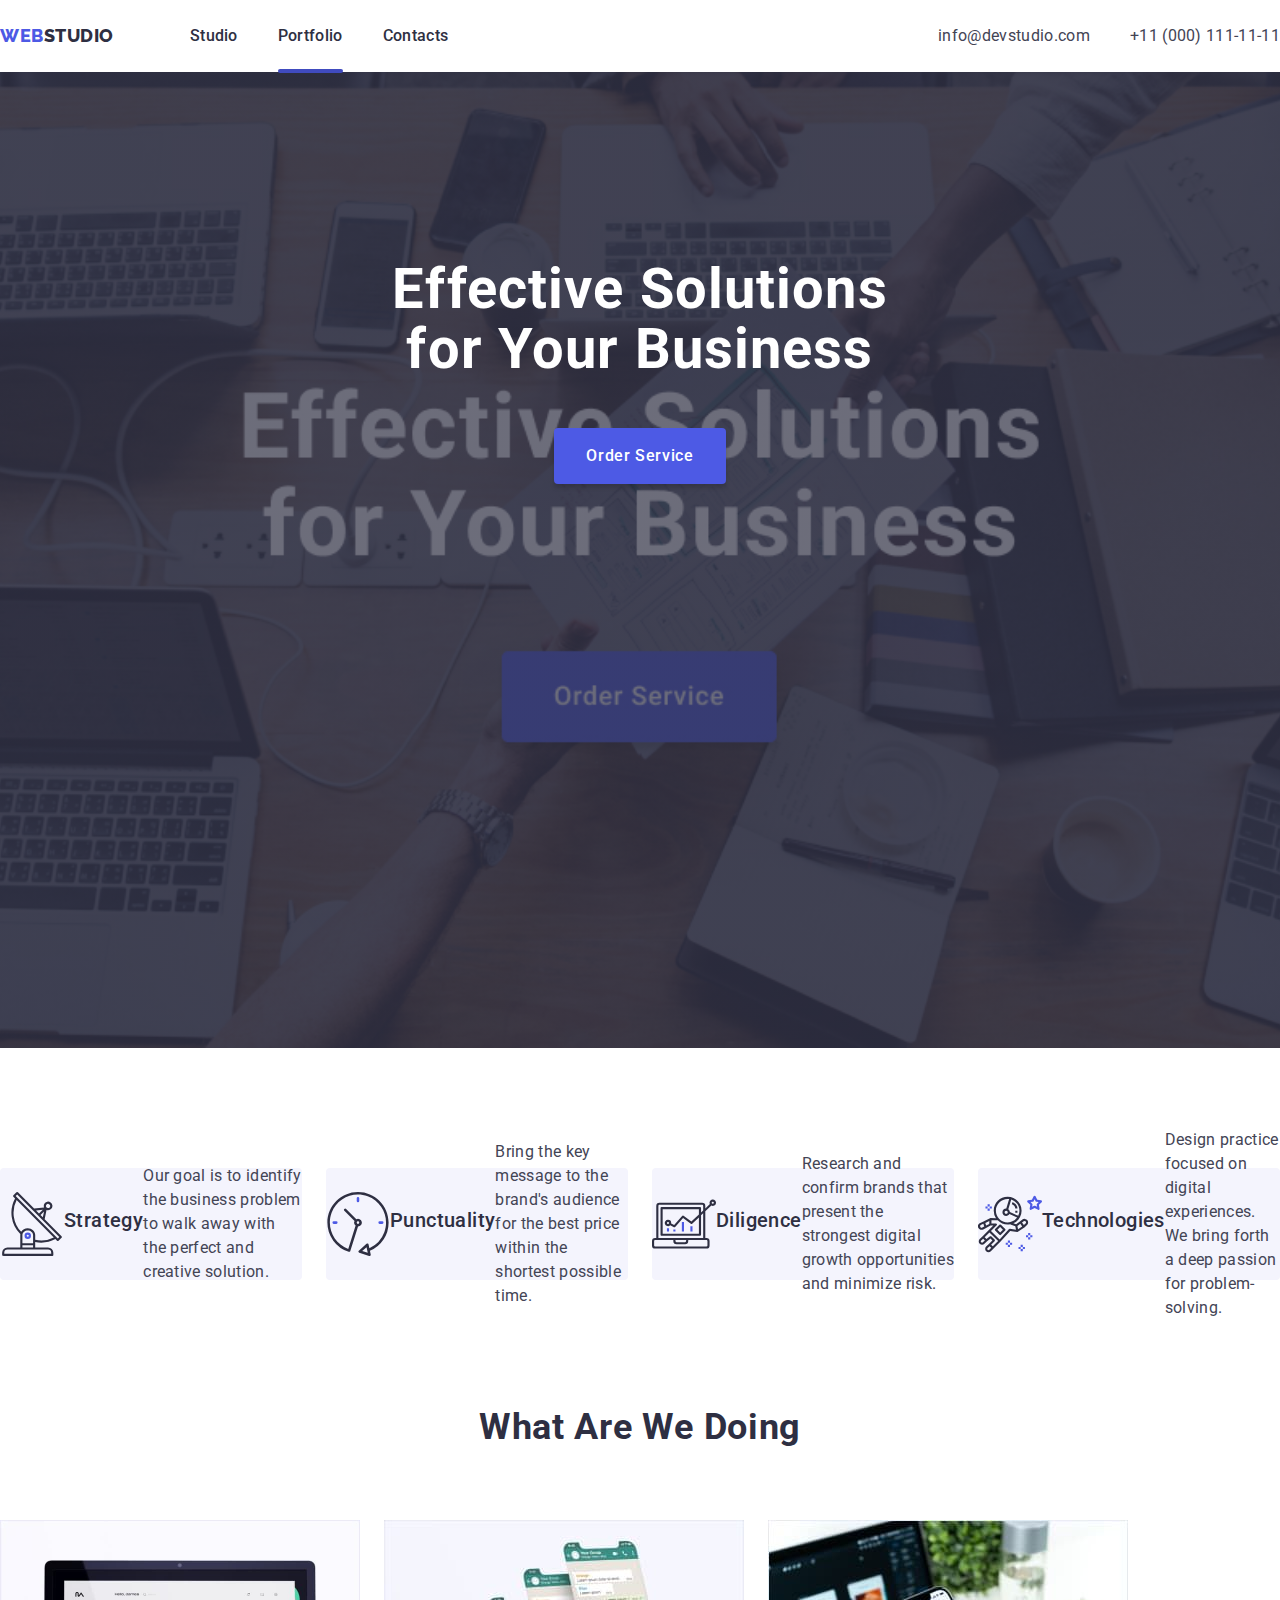
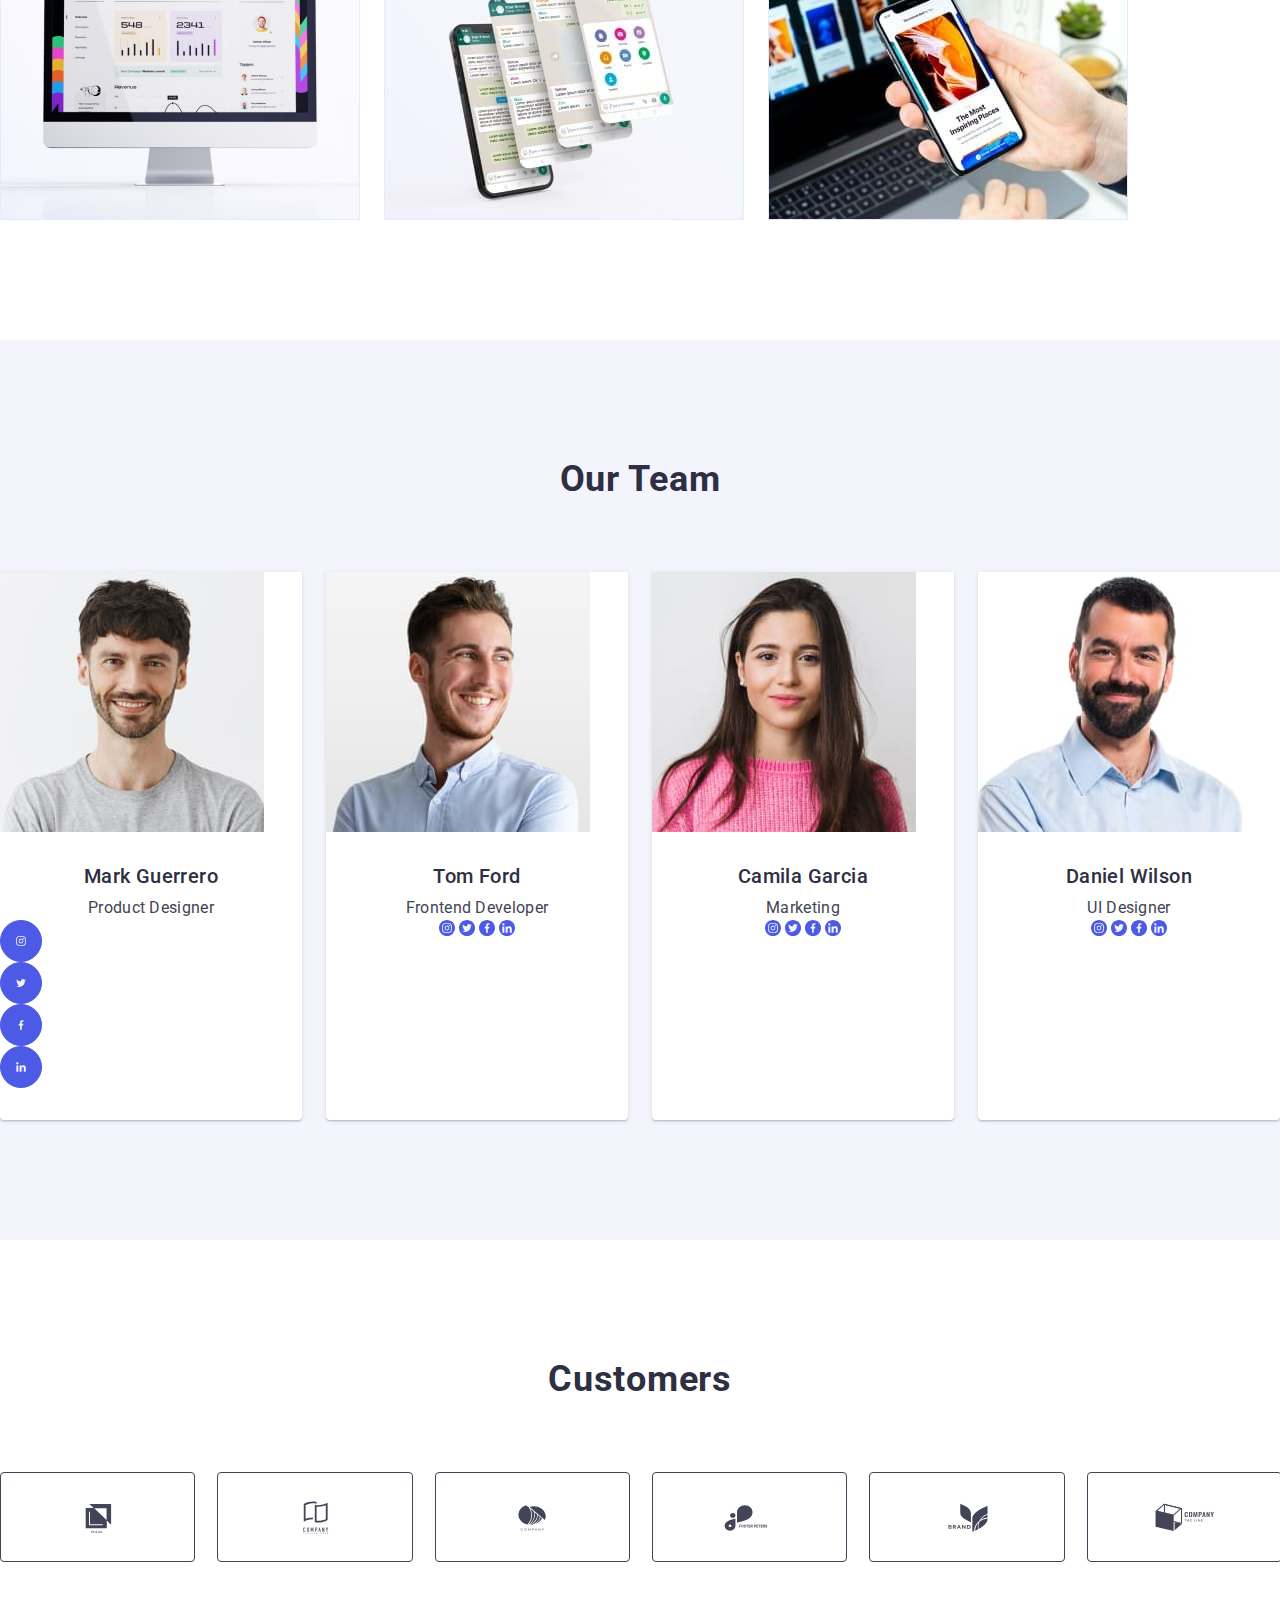
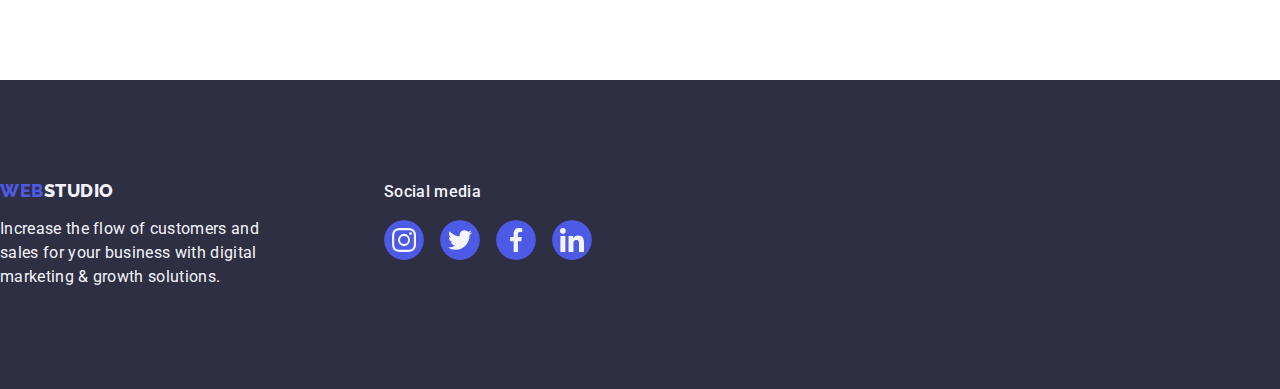
==== index.html @ 4dd6b4c9 "fix header index" ====
<!DOCTYPE html>
<html lang="en">
  <head>
    <meta charset="UTF-8" />
    <meta name="description" content="Homework 1" />
    <title>Studio</title>

    <!-- Fonts -->
    <link rel="preconnect" href="https://fonts.googleapis.com" />
    <link rel="preconnect" href="https://fonts.gstatic.com" crossorigin />
    <link
      href="https://fonts.googleapis.com/css2?family=Raleway:wght@800&family=Roboto:wght@400;500;700;900&display=swap"
      rel="stylesheet"
    />
    <!--modern-normalize-->
    <link
      rel="stylesheet"
      href="https://cdnjs.cloudflare.com/ajax/libs/modern-normalize/2.0.0/modern-normalize.min.css"
      integrity="sha512-4xo8blKMVCiXpTaLzQSLSw3KFOVPWhm/TRtuPVc4WG6kUgjH6J03IBuG7JZPkcWMxJ5huwaBpOpnwYElP/m6wg=="
      crossorigin="anonymous"
      referrerpolicy="no-referrer"
    />
    <link rel="stylesheet" href="./css/styles.css" />
  </head>
  <body class="body">
    <!-- Header -->
    <header class="header">
      <div class="header-container container">
        <nav class="header-nav">
          <a class="header-logo-link link" href="./index.html"
            >WEB<span class="header-logo-text">Studio</span></a
          >
          <ul class="header-nav-list list">
            <li class="header-nav-item">
              <a class="header-nav-link link" href="./index.html">Studio</a>
            </li>
            <li class="header-nav-item">
              <a class="header-nav-link link current" href="./portfolio.html">Portfolio</a>
            </li>
            <li class="header-nav-item">
              <a class="header-nav-link link" href="">Contacts</a>
            </li>
          </ul>
        </nav>
        <address class="header-adress">
          <ul class="header-adress-list list">
            <li class="header-adress-item">
              <a class="header-adress-link link" href="mailto:info@devstudio.com"
                >info@devstudio.com</a
              >
            </li>
            <li>
              <a class="header-adress-link link" href="tel:+110001111111">+11 (000) 111-11-11</a>
            </li>
          </ul>
        </address>
      </div>
    </header>
    <main>
      <!--hero section-->
      <section class="hero-section">
        <div class="container">
          <h1 class="hero-section-title">Effective Solutions for Your Business</h1>
          <button class="hero-section-button" type="button" data-modal-open> Order Service</button>
        </div>
      </section>

      <!--Section 1-->
      <section class="features-section">
        <div class="container hero-container">
          <h2 class="visually-hidden">Features</h2>
          <ul class="features-section-list list">
            <li class="features-section-element">
              <div class="trumb">
                <svg class="features-icon" width="64" height="64">
                  <use href="./images/icons.svg#icon-antenna"></use>
                </svg>
              <h3 class="features-section-element-title">Strategy</h3>
              <p class="features-section-element-description">
                Our goal is to identify the business problem to walk away with the perfect and
                creative solution.
              </p>
            </li>
            <li class="features-section-element">
              <div class="trumb">
                <svg class="features-icon" width="64" height="64">
                  <use href="./images/icons.svg#icon-clock"></use>
                </svg>
              <h3 class="features-section-element-title">Punctuality</h3>
              <p class="features-section-element-description">
                Bring the key message to the brand's audience for the best price within the shortest
                possible time.
              </p>
            </li>
            <li class="features-section-element">
              <div class="trumb">
                <svg class="features-icon" width="64" height="64">
                  <use href="./images/icons.svg#icon-diagram"></use>
                </svg>
              <h3 class="features-section-element-title">Diligence</h3>
              <p class="features-section-element-description">
                Research and confirm brands that present the strongest digital growth opportunities
                and minimize risk.
              </p>
            </li>
            <li class="features-section-element">
              <div class="trumb">
                <svg class="features-icon" width="64" height="64">
                  <use href="./images/icons.svg#icon-astronaut"></use>
                </svg>
              <h3 class="features-section-element-title">Technologies</h3>
              <p class="features-section-element-description">
                Design practice focused on digital experiences. We bring forth a deep passion for
                problem-solving.
              </p>
            </li>
          </ul>
        </div>
      </section>

      <!--Section 2-->
      <section class="projects-section">
        <div class="container">
          <h2 class="projects-section-title">What are we doing</h2>
          <ul class="projects-section-list list">
            <li class="projects-section-element">
              <img
                class="projects-section-image"
                src="./images/whatWeAreDoing/image.jpg"
                alt="DESKTOPE"
                width="360"
                height="300"
              />
            </li>
            <li class="projects-section-element">
              <img
                class="projects-section-image"
                src="./images/whatWeAreDoing/rectangle2.jpg"
                alt="MOBILE APPS"
                width="360"
                height="300"
              />
            </li>
            <li class="projects-section-element">
              <img
                class="projects-section-image"
                src="./images/whatWeAreDoing/rectangle1.jpg"
                alt="BACK UP"
                width="360"
                height="300"
              />
            </li>
          </ul>
        </div>
      </section>

      <!--SECTION 3-->
      <section class="team-section">
        <div class="container">
          <h2 class="team-section-title">Our Team</h2>
          <ul class="team-section-list list">
            <li class="team-section-element">
              <img
                class="team-section-image"
                src="./images/team/teamCard1.jpg"
                alt="Mark Guerrero"
                width="264"
                height="260"
              />
              <div class="team-member">
                <h3 class="team-section-name">Mark Guerrero</h3>
                <p class="team-section-position">Product Designer</p>

                <ul class="social-icons-list list">
                  <li class="team-social-item item">
                    <a
                      class="team-social-link link"
                      href="https://instagram.com"
                      target="_blank"
                      rel="noopener noreferrer"
                      aria-label="Instagram link"
                    >
                <svg class="team-section-icon" width="16" height="16">
                  <use href="./images/icons.svg#icon-instagram"></use>
                </svg>
                </a>
                </li>
                <li class="team-social-item item">
                  <a
                      class="team-social-link link"
                      href="https://twitter.com"
                      target="_blank"
                      rel="noopener noreferrer"
                      aria-label="Twitter link"
                    >
                    
                <svg class="team-section-icon" width="16" height="16">
                  <use href="./images/icons.svg#icon-twitter"></use>
                </svg>
                </a>
                </li>
                <li class="team-social-item item">
                  <a
                    class="team-social-link link"
                    href="https://facebook.com/"
                    target="_blank"
                    rel="noopener noreferrer"
                    aria-label="Facebook link"
                  >
                <svg class="team-section-icon" width="16" height="16">
                  <use href="./images/icons.svg#icon-facebook"></use>
                  
                </svg>
              </a>
            </li>
            <li class="team-social-item item">
              <a
              class="team-social-link link"
              href="https://linkedin.com/"
              target="_blank"
              rel="noopener noreferrer"
              aria-label="Linkedin link"
            >
                <svg class="team-section-icon" width="16" height="16">
                  <use href="./images/icons.svg#icon-linkedin"></use>
                </svg>
              </a>
            </li>
              </div>
            </li>
            <li class="team-section-element">
              <img
                class="team-section-image"
                src="./images/team/teamCard2.jpg"
                alt="Tom Ford"
                width="264"
                height="260"
              />
           
            
              <div class="team-member">
                <h3 class="team-section-name">Tom Ford</h3>
                <p class="team-section-position">Frontend Developer</p>
                <svg class="team-section-icon" width="16" height="16">
                  <use href="./images/icons.svg#icon-instagram"></use>
                </svg>
                <svg class="team-section-icon" width="16" height="16">
                  <use href="./images/icons.svg#icon-twitter"></use>
                </svg>
                <svg class="team-section-icon" width="16" height="16">
                  <use href="./images/icons.svg#icon-facebook"></use>
                </svg>
                <svg class="team-section-icon" width="16" height="16">
                  <use href="./images/icons.svg#icon-linkedin"></use>
                </svg>
              </div>
            </li>
            <li class="team-section-element">
              <img
                class="team-section-image"
                src="./images/team/teamCard3.jpg"
                alt="Camila Garcia"
                width="264"
                height="260"
              />
              <div class="team-member">
                <h3 class="team-section-name">Camila Garcia</h3>
                <p class="team-section-position">Marketing</p>
                <svg class="team-section-icon" width="16" height="16">
                  <use href="./images/icons.svg#icon-instagram"></use>
                </svg>
                <svg class="team-section-icon" width="16" height="16">
                  <use href="./images/icons.svg#icon-twitter"></use>
                </svg>
                <svg class="team-section-icon" width="16" height="16">
                  <use href="./images/icons.svg#icon-facebook"></use>
                </svg>
                <svg class="team-section-icon" width="16" height="16">
                  <use href="./images/icons.svg#icon-linkedin"></use>
                </svg>
              </div>
            </li>
            <li class="team-section-element">
              <img
                class="team-section-image"
                src="./images/team/teamCard4.jpg"
                alt="Daniel Wilson"
                width="264"
                height="260"
              />
              <div class="team-member">
                <h3 class="team-section-name">Daniel Wilson</h3>
                <p class="team-section-position">UI Designer</p>
                <svg class="team-section-icon" width="16" height="16">
                  <use href="./images/icons.svg#icon-instagram"></use>
                </svg>
                <svg class="team-section-icon" width="16" height="16">
                  <use href="./images/icons.svg#icon-twitter"></use>
                </svg>
                <svg class="team-section-icon" width="16" height="16">
                  <use href="./images/icons.svg#icon-facebook"></use>
                </svg>
                <svg class="team-section-icon" width="16" height="16">
                  <use href="./images/icons.svg#icon-linkedin"></use>
                </svg>
              </div>
            </li>
          </ul>
        </div>
      </section>
<!-- Customer section -->
<section class="customers-section section">
  <div class="container">
    <h2 class="customers-title title">Customers</h2>
    <ul class="list customers-list">
      <li class="section-customers-list">
        <a href="" class="customers-link">
          <svg class="customers-icon" width="104" height="56">
            <use href="./images/icons.svg#icon-Client-1"></use>
          </svg>
        </a>
      </li>
      <li class="section-customers-list">
        <a href="" class="customers-link">
          <svg class="customers-icon" width="104" height="56">
            <use href="./images/icons.svg#icon-Client-2"></use>
          </svg>
        </a>
      </li>
      <li class="section-customers-list">
        <a href="" class="customers-link">
          <svg class="customers-icon" width="104" height="56">
            <use href="./images/icons.svg#icon-Client-3"></use>
          </svg>
        </a>
      </li>
      <li class="section-customers-list">
        <a href="" class="customers-link">
          <svg class="customers-icon" width="104" height="56">
            <use href="./images/icons.svg#icon-Client-4"></use>
          </svg>
        </a>
      </li>
      <li class="section-customers-list">
        <a href="" class="customers-link">
          <svg class="customers-icon" width="104" height="56">
            <use href="./images/icons.svg#icon-Client-5"></use>
          </svg>
        </a>
      </li>
      <li class="section-customers-list">
        <a href="" class="customers-link">
          <svg class="customers-icon" width="104" height="56">
            <use href="./images/icons.svg#icon-Client-6"></use>
          </svg>
        </a>
      </li>
    </ul>
  </div>
</section>
</main>


    <!-- Footer section -->
    <footer class="footer">
      <div class="footer-container">
        <div class="footer-info">
        <a class="footer-logo-link link" href="./index.html"
          >WEB<span class="footer-logo-text">Studio</span></a
        >
        <p class="footer-subject">
          Increase the flow of customers and sales for your business with digital marketing & growth
          solutions.
        </p>
      </div>

      <div class="footer-links">
        <p class="footer-title">Social media</p>
        <ul class="list social-list">
          <li class="socials-link">
            <a
              class="footer-socials-link"
              href="https://instagram.com"
              target="_blank"
              rel="noopener noreferrer"
              aria-label="Instagram link"
            >
              <svg class="social-icon" width="24" height="24">
                <use href="./images/icons.svg#icon-instagram"></use>
              </svg>
            </a>
          </li>
          <li class="socials-link">
            <a
              class="footer-socials-link"
              href="https://twitter.com"
              target="_blank"
              rel="noopener noreferrer"
              aria-label="twitter link"
            >
              <svg class="social-icon" width="24" height="24">
                <use href="./images/icons.svg#icon-twitter"></use>
              </svg>
            </a>
          </li>
          <li class="socials-link">
            <a
              class="footer-socials-link"
              href="https://facebook.com"
              target="_blank"
              rel="noopener noreferrer"
              aria-label="Facebook link"
            >
              <svg class="social-icon" width="24" height="24">
                <use href="./images/icons.svg#icon-facebook"></use>
              </svg>
            </a>
          </li>
          <li class="socials-link">
            <a
              class="footer-socials-link"
              href="https://www.linkedin.com"
              target="_blank"
              rel="noopener noreferrer"
              aria-label="Linkedin link"
            >
              <svg class="social-icon" width="24" height="24">
                <use href="./images/icons.svg#icon-linkedin"></use>
              </svg>
            </a>
          </li>
        </ul>
      </div>
    </div>
  </footer>
  <!--is-hidden-->
  <div class="modal-container is-hidden " data-modal>
    <div class="modal">
      <button class="modal-btn" type="button" data-modal-close>
        <svg class="modal-btn-img" width="8" height="8">
          <use href="./images/icons.svg#icon-close"></use>
        </svg>
      </button>
    </div>
  </div>
  <script src="./modal.js"></script>
  </body>
</html>
---- css/styles.css ----
:root {
  /* Fonts */
  --roboto-font: 'Roboto', sans-serif;
  --raleway-font: 'Raleway', sans-serif;
  --iris-cl: #4d5ae5;
  --ocean-cl: #404bbf;
  --navyblue-cl: #2e2f42;
  --green-cl: #31d0aa;
  --slate-cl: #434455;
  --lightslate-cl: #8e8f99;
  --cornflower-cl: #e7e9fc;
  --cloud-cl: #f4f4fd;
  --navyblue-modal-cl: #2e2f42;
  --dairy-cl: #fcfcfc;
  --white-cl: #fff;
  --modal_background-cl: #fcfcfc;
  --cl-icon-fill: #f4f4fd;
}

/*reset*/
h1,
h2,
h3,
h4,
h5,
h6,
p,
ul {
  margin: 0;
  padding: 0;
}

.body {
  font-family: var(--roboto-font);
  background-color: var(--white-cl);
  color: var(--slate-cl);
  margin: 0;
}

button {
  font: var(--roboto-font);
  background: none;
  border: none;
  cursor: pointer;
}

img {
  display: block;
}

.footer-container {
  display: flex;
  align-items: baseline;
}

.header .container {
  display: flex;
  align-items: center;
}

.list {
  list-style: none;
  margin: 0;
  padding-left: 0;
  gap: 24px;
}

.link {
  text-decoration: none;
}

.header {
  border-bottom: 1px solid var(--cl-accent);
  box-shadow: 0px 2px 1px rgba(46, 47, 66, 0.08), 0px 1px 1px rgba(46, 47, 66, 0.16),
    0px 1px 6px rgba(46, 47, 66, 0.08);
}

.header-adress-list {
  display: flex;
  gap: 40px;
}

.footer {
  background-color: var(--navyblue);
  padding-bottom: 100px;
  padding-top: 100px;
}
.header-nav {
  display: flex;
  align-items: center;
  margin-right: auto;
  position: relative;
  color: (--ocean-cl);
}
.header-logo-link {
  margin-right: 76px;
  align-items: center;
}

.header-logo-link,
.footer-logo-link {
  display: inline-flex;
  font-family: var(--raleway-font);
  font-size: 18px;
  font-weight: 800;
  line-height: 1.17;
  letter-spacing: 0.54px;
  text-transform: uppercase;
  /*text-align: left;*/
  color: var(--iris-cl);
}

.header-logo-link:hover,
.header-logo-link:focus {
  color: var(--ocean-cl);
}

.header-logo-text {
  color: var(--navyblue-cl);
  font-family: var(--raleway-font-cl);
}

.footer-logo-text {
  font-family: var(--raleway-font-cl);
  color: var(--cloud-cl);
}

.header-nav-list {
  display: flex;
  gap: 40px;
}

.header-nav-list .header-nav-link a:hover,
.header-nav-list .header-nav-link a:focus,
.header-adress-list .header-adress-item a:hover,
.header-adress-list .header-adress-item a:focus {
  color: var(--ocean-cl);
}

.header-nav-item {
  position: relative;
  color: #404bbf;
  transition: color 250ms cubic-bezier(0.4, 0, 0.2, 1);
}
.header-nav-link {
  font-size: 16px;
  font-weight: 500;
  line-height: 1.5;
  letter-spacing: 0.02em;
  text-align: left;
  color: var(--navyblue-cl);
  padding: 24px 0;
  display: block;
}

.header-nav-link:hover,
.header-nav-link:focus {
  color: var(--ocean-cl);
}

.header-adress {
  font-size: 16px;
  line-height: 24px;
  letter-spacing: 0.02em;
  text-align: left;
  color: var(--slate-cl);
  font-style: normal;
}
.header-adress-item {
}
.header-adress-link {
  font-size: 16px;
  line-height: 24px;
  letter-spacing: 0.02em;
  text-align: left;
  color: var(--slate-cl);
  padding: 24px 0;
  display: block;
}

.hero-section {
  background-color: var(--navyblue-cl);
  padding: 188px 0;
  margin: 0 auto;
  background-color: var(--cl-dark);
  padding: 188px 0 188px;
  background-image: url('../images/hero/people-office.jpg');
  background-repeat: no-repeat;
  background-position: center;
  background-size: cover;
  max-width: 1440px;
  height: 600px;
  flex-shrink: 0;
  background-image: linear-gradient(rgba(46, 47, 66, 0.7), rgba(46, 47, 66, 0.7)),
    url('../images/hero/people-office.jpg');
}
.hero-section-title {
  font-size: 56px;
  font-weight: 700;
  line-height: 1.07em;
  letter-spacing: 0.02em;
  text-align: center;
  color: var(--white-cl);
  max-width: 496px;
  margin-right: auto;
  margin-left: auto;
  margin-bottom: 48px;
}
.hero-section-button {
  font-family: inherit;
  font-size: 16px;
  font-weight: 500;
  line-height: 24px;
  letter-spacing: 0.04em;
  background-color: var(--iris-cl);
  color: var(--white-cl);
  cursor: pointer;
  display: block;
  min-width: 169px;
  height: 56px;
  border: none;
  border-radius: 4px;
  margin: 0 auto;
  padding: 16px 32px;
  box-shadow: 0px 4px 4px 0px rgba(0, 0, 0, 0.15);
  transition: background-color 250ms cubic-bezier(0.4, 0, 0.2, 1);
}

.hero-section-button:hover,
.hero-section-button:focus {
  background-color: var(--ocean-cl);
}

.features-section {
  padding-top: 120px;
  padding-bottom: 120px;
}
.visually-hidden {
  position: absolute;
  width: 1px;
  height: 1px;
  margin: -1px;
  border: 0;
  padding: 0;
  white-space: nowrap;
  clip-path: inset(100%);
  clip: rect(0 0 0 0);
  overflow: hidden;
}

.features-section-list {
  list-style: none;
  display: flex;
  gap: 24px;
}
.features-section-element {
  margin: 0;
  padding-left: 0;
  width: calc((100% - 72px) / 4);
}
.features-section-element-title {
  font-size: 20px;
  font-weight: 500;
  line-height: 24px;
  letter-spacing: 0.02em;
  /*text-align: left;*/
  color: var(--navyblue-cl);
  margin-bottom: 8px;
}
.features-section-element-description {
  font-size: 16px;
  line-height: 24px;
  letter-spacing: 0.02em;
  /*text-align: left;*/
  color: var(--slate-cl);
}
.projects-section {
  padding-bottom: 120px;
}

.team-socials-link {
  width: 100%;
  height: 100%;
  background-color: var(--cl-primary_brand);
  border-radius: 50%;
  display: flex;
  align-items: center;
  justify-content: center;
  transition: background-color 250ms cubic-bezier(0.4, 0, 0.2, 1);
}


.team-socials-link:hover {
  background-color: #404bbf;
}
.team-socials-link:focus {
  background-color: #404bbf;
}



.projects-section-title {
  font-size: 36px;
  line-height: 1.11em;
  letter-spacing: 0.02em;
  text-align: center;
  color: var(--navyblue-cl);
  text-transform: capitalize;
  margin-bottom: 72px;
}
.team-section-title {
  font-size: 36px;
  line-height: 1.11em;
  letter-spacing: 0.02em;
  text-align: center;
  color: var(--navyblue-cl);
  text-transform: capitalize;
  margin-bottom: 72px;
}

.projects-section-list {
  display: flex;
  gap: 24px;
}
.projects-section-element {
  flex-basis: calc((100% - 3 * 24px) / 4);
  margin: 0;
  padding-left: 0;
}
.projects-section-image {
}

.team-member {
  padding: 32px 0;
}

.team-section {
  background-color: var(--cloud-cl);
  padding: 120px 0;
}

.team-section-list {
  display: flex;
  gap: 24px;
}
.team-section-element {
  background-color: var(--white-cl);
  flex-basis: calc((100% - 3 * 24px) / 4);
  text-align: center;
  border-radius: 0px 0px 4px 4px;
  padding-bottom: 0px;
  flex-direction: column;
  justify-content: center;
  align-items: center;
  gap: 32px;
  box-shadow: 0px 1px 6px rgba(46, 47, 66, 0.08), 0px 1px 1px rgba(46, 47, 66, 0.16),
    0px 2px 1px rgba(46, 47, 66, 0.08);
  
}
.team-section-image {
}
.team-section-name {
  font-size: 20px;
  font-weight: 500;
  line-height: 24px;
  letter-spacing: 0.02em;
  text-align: center;
  color: var(--navyblue-cl);
  margin-bottom: 8px;
}
.team-section-position {
  font-size: 16px;
  line-height: 24px;
  letter-spacing: 0.02em;
  text-align: center;
  color: var(--slate-cl);
}

.footer {
  background-color: var(--navyblue-cl);
  padding: 100px 0;
}

.footer,
.footer-subject {
  color: var(--cloud-cl);
}

.footer-subject {
  font-size: 16px;
  line-height: 1.5;
  letter-spacing: 0.02em;
  max-width: 264px;
}

/* portfolio css style*/

.div-filters-item {
  padding: 32px 16px;
  border: 1px solid #e7e9fc;
  border-top: none;
}
.header-nav {
}

.header-nav-list {
}
.header-nav-item {
}
.header-nav-link {
}
.header-adress {
}
.list {
}
.header-adress-item {
}
.header-adress-link {
}
.filters {
  padding: 96px 0 120px 0;
}

.filters-buttons-item {
}
.filters-buttons-element:hover,
.filters-buttons-element:focus {
  color: var(--white-cl);
  background-color: var(--ocean-cl);
  border: 1px solid transparent;
}

.filters-buttons-element {
  font-size: 16px;
  font-weight: 500;
  line-height: 24px;
  letter-spacing: 0.04em;
  text-align: center;
  background-color: var(--cloud-cl);
  color: var(--iris-cl);
  font-family: var(--roboto-font);
  cursor: pointer;
  padding: 12px 24px;
  border: 1px solid #e7e9fc;
  border-radius: 4px;
}

.filters-buttons-list {
  display: flex;
  justify-content: center;
  gap: 24px;
  margin-bottom: 72px;
}

.filter-active {
}
.grid {
  display: flex;
  flex-wrap: wrap;
  column-gap: 24px;
  row-gap: 48px;
}
.grid-item {
  width: calc((100% - 48px) / 3);
}
.grid-item-image {
}
.grid-item-title {
  font-size: 20px;
  font-weight: 500;
  line-height: 1.2em;
  letter-spacing: 0.02em;
  /* text-align: left;*/
  color: var(--navyblue-cl);
  margin-bottom: 8px;
}

.grid-item-subtitle {
  font-size: 16px;
  line-height: 24px;
  letter-spacing: 0.02em;
  text-align: left;
  color: var(--slate-cl);
}

.footer-logo-link {
  display: inline-block;
  margin-bottom: 16px;
}

.trumb {
  display: flex;
  align-items: center;
  justify-content: center;
  height: 112px;
  background-color: #f4f4fd;
  border-radius: 4px;
  margin-bottom: 8px;
}

.features-icon{
  border-radius: 4px;
  background: var(--CLOUD, #f4f4fd);
  flex-shrink: 0;
}

.team-icon{
  fill: var(icon-fill-cl);
}

.team-section-list{
  display: flex;
  justify-content: center;
  gap: 24px;
}

/*section 5*/
.customers-section {
  padding-top: 120px;
  padding-bottom: 120px;
}

.customers-title {
  color: var(--NAVY-BLUE, #2e2f42);
  text-align: center;
  font-family: Roboto;
  font-size: 36px;
  font-style: normal;
  font-weight: 700;
  line-height: 40px;
  letter-spacing: 0.72px;
  text-transform: capitalize;
  line-height: 1.11;
  margin-bottom: 72px;
}
.section-customers-list {
  width: calc((100% - (24px * 5)) / 6);
  height: 88px;
}
.customers-list {
  display: flex;
  gap: 24px;
}

.customers-link {
  width: 100%;
  height: 100%;
  border-radius: 4px;
  display: flex;
  align-items: center;
  justify-content: center;
  color: var(--cl-subtle_text);
  border: 1px solid currentColor;
  transition: border-color 250ms cubic-bezier(0.4, 0, 0.2, 1),
    color 250ms cubic-bezier(0.4, 0, 0.2, 1);
}
.customers-link:hover,
.customers-link:focus {
  color: var(--cl-pressed_state);
}
.customers-icon {
  fill: currentColor;
}

.footer-links .social-list {
  gap: 16px;
  width: 40px;
}

.social-list {
  display: flex; 
}

.footer-links .footer-socials-link {
  display: flex; 
  justify-content: center;
  align-items: center;
  width: 100%;
  height: 100%;
  border-radius: 50%;
}
.socials-link {
  transition: background-color 250ms cubic-bezier(0.4, 0, 0.2, 1);
  width: 40px;
  height: 40px;
}
.social-icon {
  fill: var(--cl-icon-fill);
  background-color: var(--cl-primary_brand);
  transition: background-color 250ms cubic-bezier(0.4, 0, 0.2, 1);
  border-radius: 50%;
  width: 40px;
  height: 40px;
}

.footer-title {
  margin-bottom: 16px;
  font-weight: 500;
  color: var(--cl-white_background);
  line-height: 1.5;
  letter-spacing: 0.02em;
}

.footer-socials-link {
  background-color: var(--cl-primary_brand);
  display: flex;
  transition: background-color 250ms cubic-bezier(0.4, 0, 0.2, 1); 
}
.footer-links .footer-socials-link:hover,
.footer-links .footer-socials-link:focus {
  background-color: var(--cl-success);
}


.footer-info {
  margin-right: 120px;
}

.footer-logo {
  font-family: 'Raleway', sans-serif;
  background-color: var(--cl-dark);
  font-size: 18px;
  font-weight: 800;
  line-height: 1.17;
  letter-spacing: 0.03em;
  text-transform: uppercase;
  text-align: left;
  color: var(--cl-primary_brand);
  text-decoration: none;
  margin-bottom: 16px;
  display: inline-block;
}

.team-social-link {
  width: 100%;
  height: 100%;

  background-color: #4d5ae5;
  border-radius: 50%;
  display: flex;
  align-items: center;
  justify-content: center;
  width: 40px;
  height: 40px;
  fill: #f4f4fd;
  border: 1px solid #4d5ae5;
  transition: background-color 250ms cubic-bezier(0.4, 0, 0.2, 1);
}

.team-social-link:hover,
.team-social-link:focus {
  background-color: #404bbf;
}

.grid-link {
  display: block;
  transition: box-shadow 250ms cubic-bezier(0.4, 0, 0.2, 1);
}


.modal-container {
  position: fixed;
  top:0;
  left:0;
  width: 100%;
  height: 100%;
  background-color: rgba(46, 47, 66, 0.4);
  transition: opacity 250ms cubic-bezier(0.4, 0, 0.2, 1), visibility 250ms cubic-bezier(0.4, 0, 0.2, 1);
}

.is-hidden {
  opacity: 0;
  visibility: hidden;
  pointer-events: none;
}
.modal {
  position: fixed;
  top: 50%;
  left: 50%;
  transform: translate(-50%, -50%) scale(1); 
  width: 408px;
  min-height: 584px;
  position: absolute;
  background: var(--modal_background-cl); 
  box-shadow: 0px 1px 1px rgba(0, 0, 0, 0.14), 0px 1px 3px rgba(0, 0, 0, 0.12), 0px 2px 1px rgba(0, 0, 0, 0.2);
  border-radius: 4px;
  transition: transform 250ms cubic-bezier(0.4, 0, 0.2, 1); 
}

.modal-btn {
  position: absolute;
  top: 24px;
  right: 24px;
  width: 24px;
  height: 24px; 
  border-radius: 50%; 
  display: flex; 
  align-items: center; 
  justify-content: center; 
  background-color: #e7e9fc; 
  border: 1px solid rgba(0, 0, 0, 0.1);
  padding: 0;
  cursor: pointer;
  transition: background-color 250ms cubic-bezier(0.4, 0, 0.2, 1), border 250ms cubic-bezier(0.4, 0, 0.2, 1); 
}
.modal-btn:hover,
.modal-btn:focus {
  border: none;
  background-color: var(--cl-pressed_state);
}
.modal-btn:hover > .modal-btn-img ,
.modal-btn:focus > .modal-btn-img{
  fill: #ffffff;
}
.modal-btn-img {
  transition: fill 250ms cubic-bezier(0.4, 0, 0.2, 1);
}

.overlay-text {
  position: absolute;
  top: 0;
  line-height: 1.5;
  letter-spacing: 0.02em;
  color: var(--cl-light);
  padding: 40px 32px; 
  background-color: #4d5ae5; 
  transform: translateY(100%);
  transition: transform 250ms cubic-bezier(0.4, 0, 0.2, 1);
  height: 100%;
}

.header-nav-link .current{
  position: relative;
  color: #404bbf;
}
.current::after {
  position: absolute;
  content: "";
  left: 0;
  bottom: -1px;
  height: 4px;
  width: 100%;
  background-color: #404bbf;
  border-radius: 2px;
}
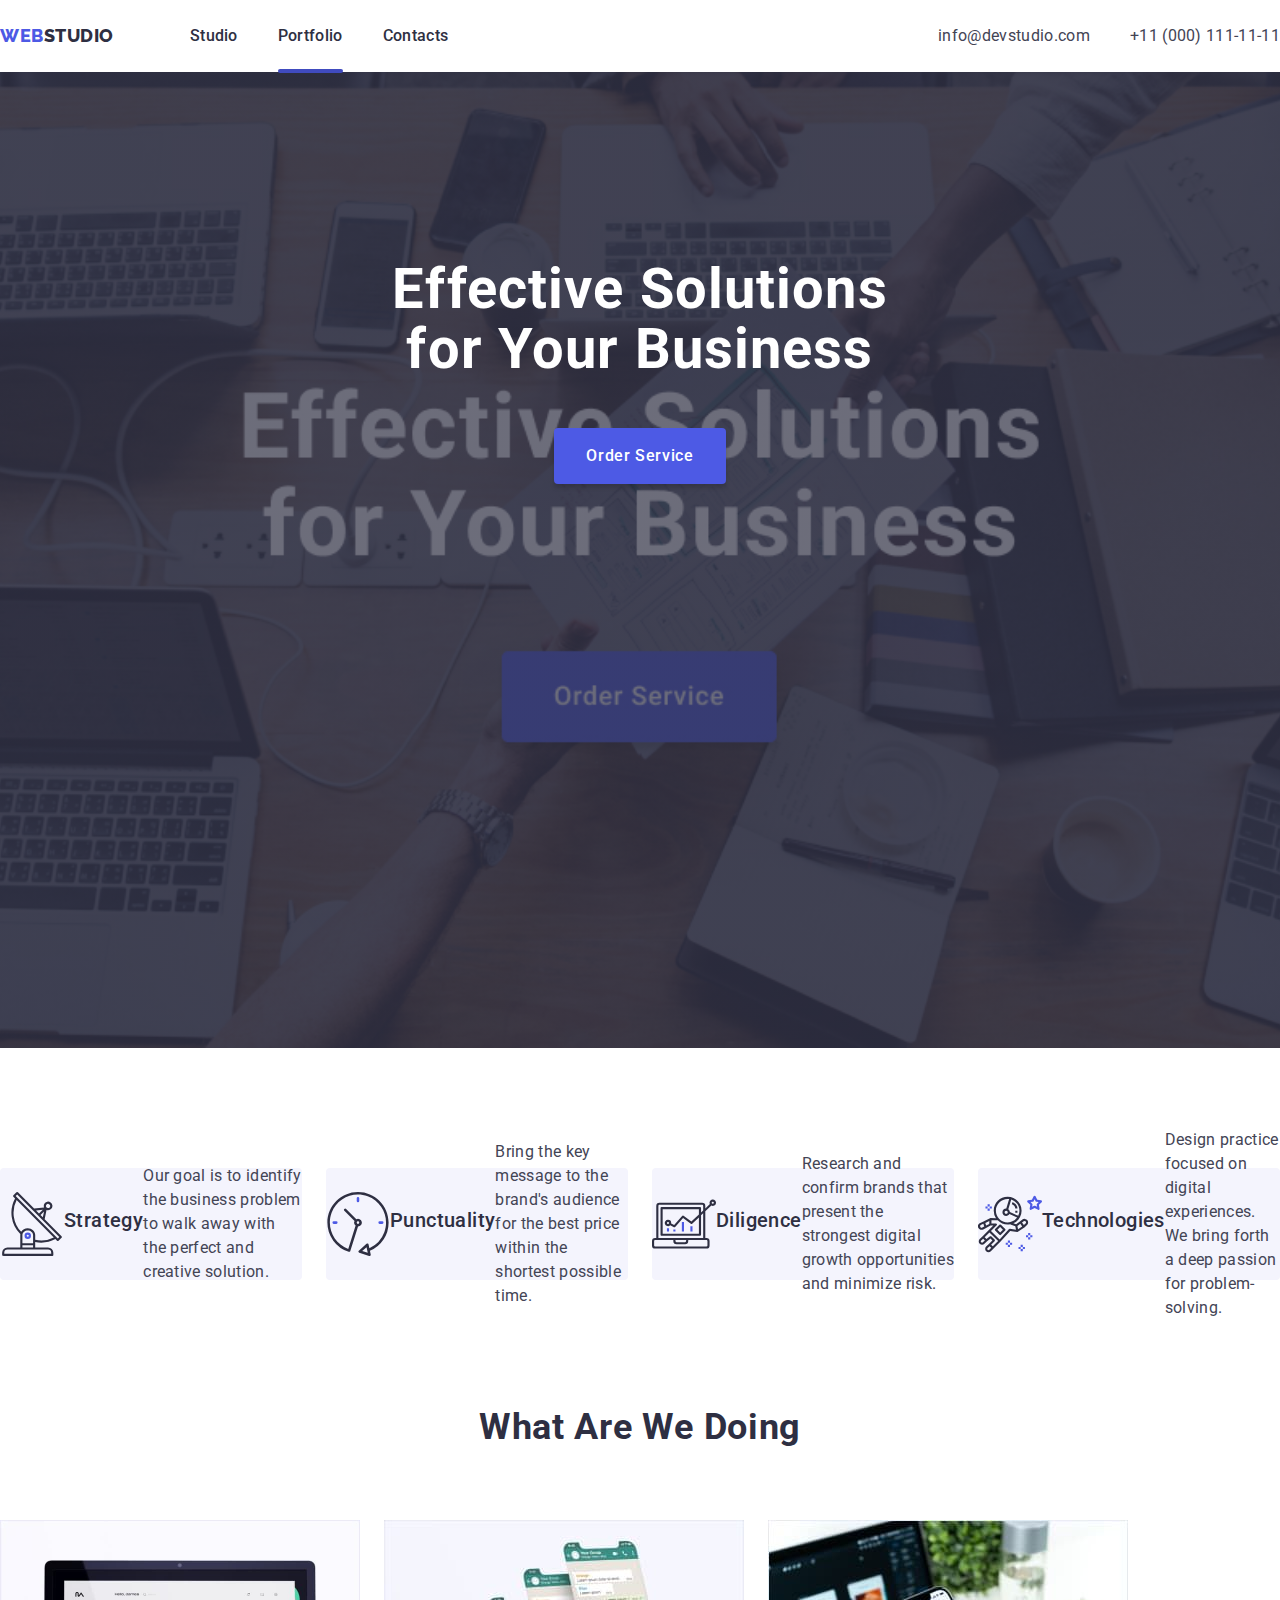
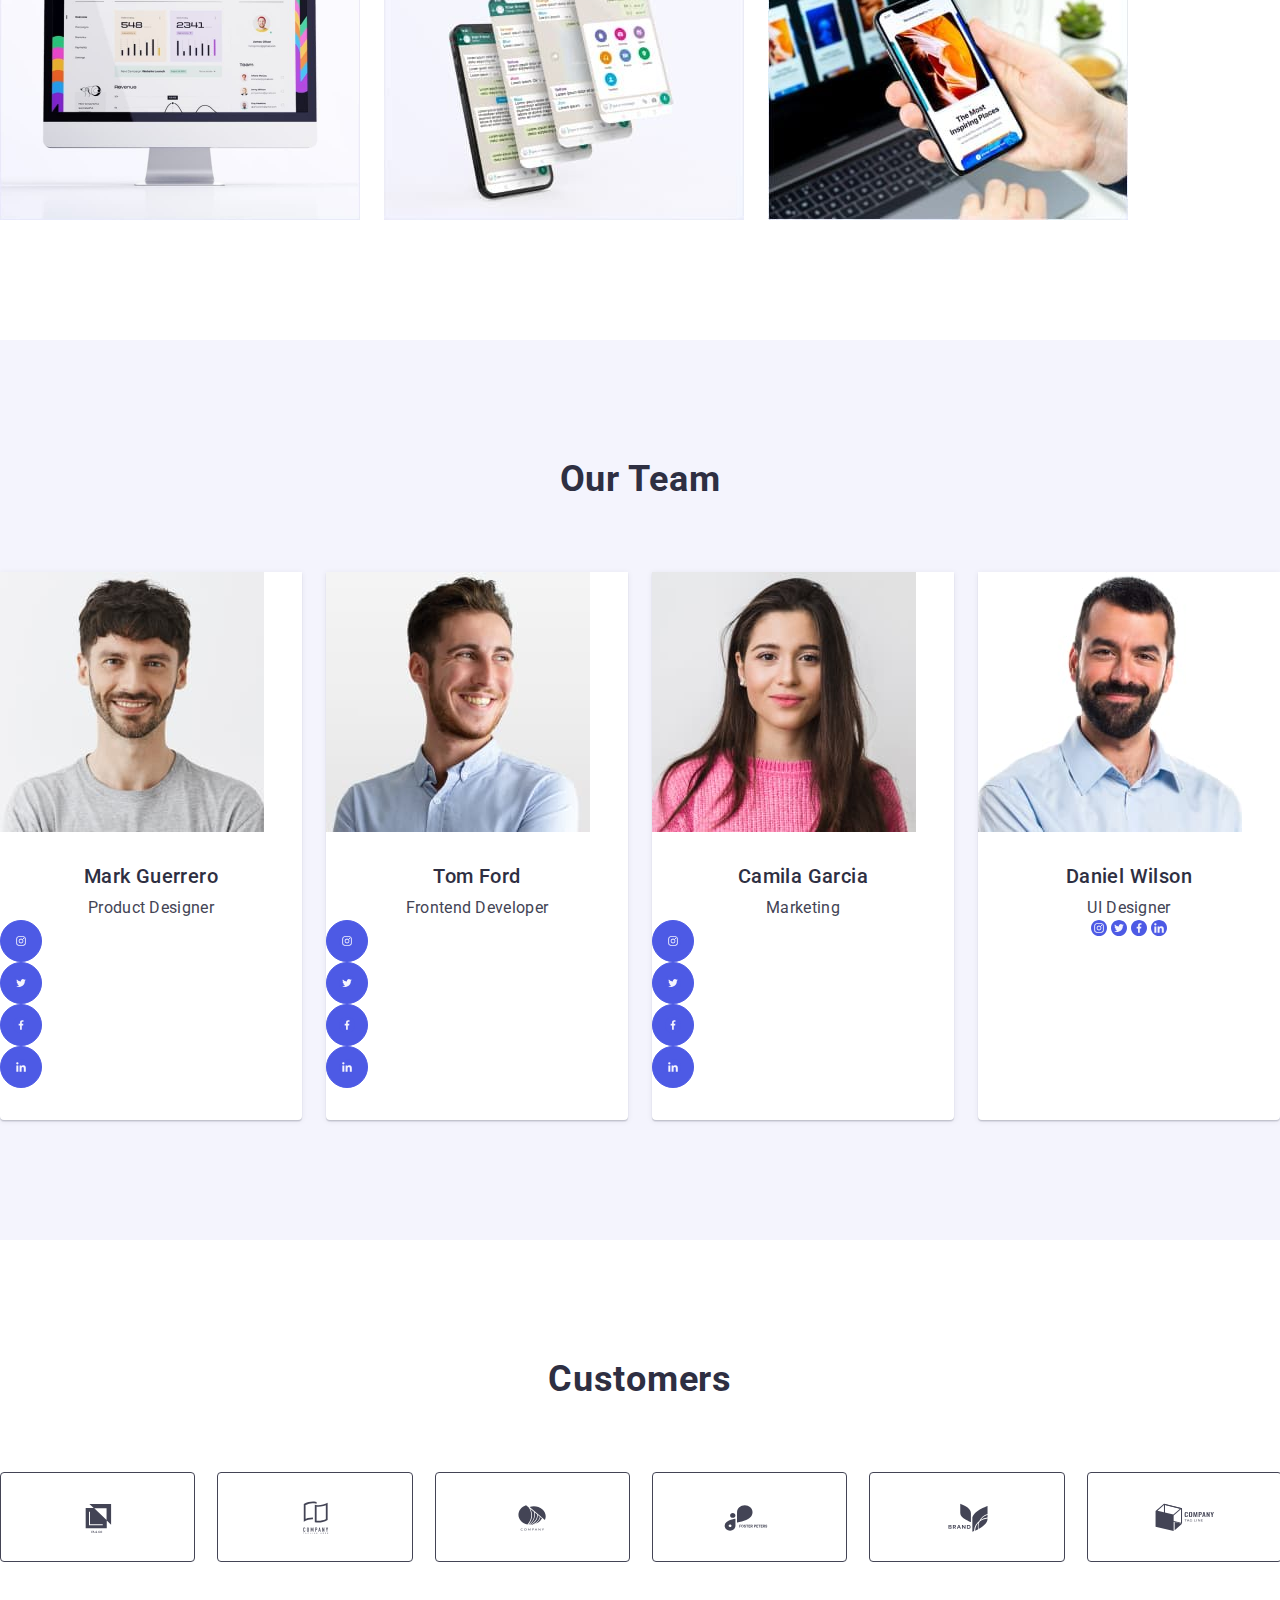
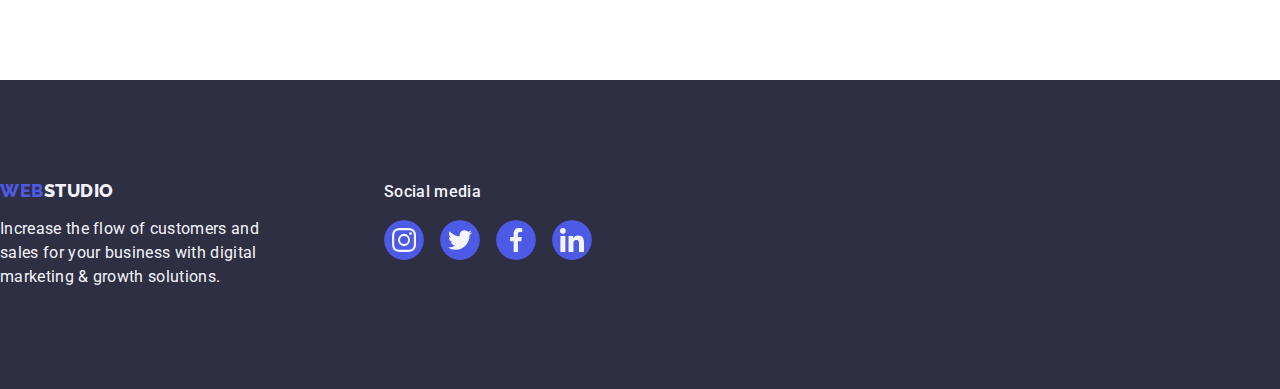
==== commit 714b4d0c: "fix" ====
--- a/index.html
+++ b/index.html
@@ -170,7 +170,6 @@
               <div class="team-member">
                 <h3 class="team-section-name">Mark Guerrero</h3>
                 <p class="team-section-position">Product Designer</p>
-
                 <ul class="social-icons-list list">
                   <li class="team-social-item item">
                     <a
@@ -241,20 +240,64 @@
               <div class="team-member">
                 <h3 class="team-section-name">Tom Ford</h3>
                 <p class="team-section-position">Frontend Developer</p>
+                <ul class="social-icons-list list">
+                  <li class="team-social-item item">
+                    <a
+                      class="team-social-link link"
+                      href="https://instagram.com"
+                      target="_blank"
+                      rel="noopener noreferrer"
+                      aria-label="Instagram link"
+                    >
                 <svg class="team-section-icon" width="16" height="16">
                   <use href="./images/icons.svg#icon-instagram"></use>
                 </svg>
+                </a>
+                </li>
+                <li class="team-social-item item">
+                  <a
+                      class="team-social-link link"
+                      href="https://twitter.com"
+                      target="_blank"
+                      rel="noopener noreferrer"
+                      aria-label="Twitter link"
+                    >
+                    
                 <svg class="team-section-icon" width="16" height="16">
                   <use href="./images/icons.svg#icon-twitter"></use>
                 </svg>
+                </a>
+                </li>
+                <li class="team-social-item item">
+                  <a
+                    class="team-social-link link"
+                    href="https://facebook.com/"
+                    target="_blank"
+                    rel="noopener noreferrer"
+                    aria-label="Facebook link"
+                  >
                 <svg class="team-section-icon" width="16" height="16">
                   <use href="./images/icons.svg#icon-facebook"></use>
-                </svg>
+                  
+                </svg>
+              </a>
+            </li>
+            <li class="team-social-item item">
+              <a
+              class="team-social-link link"
+              href="https://linkedin.com/"
+              target="_blank"
+              rel="noopener noreferrer"
+              aria-label="Linkedin link"
+            >
                 <svg class="team-section-icon" width="16" height="16">
                   <use href="./images/icons.svg#icon-linkedin"></use>
                 </svg>
-              </div>
-            </li>
+              </a>
+            </li>
+            </ul>
+        </div>
+        </li>
             <li class="team-section-element">
               <img
                 class="team-section-image"
@@ -266,18 +309,62 @@
               <div class="team-member">
                 <h3 class="team-section-name">Camila Garcia</h3>
                 <p class="team-section-position">Marketing</p>
+                <ul class="social-icons-list list">
+                  <li class="team-social-item item">
+                    <a
+                      class="team-social-link link"
+                      href="https://instagram.com"
+                      target="_blank"
+                      rel="noopener noreferrer"
+                      aria-label="Instagram link"
+                    >
                 <svg class="team-section-icon" width="16" height="16">
                   <use href="./images/icons.svg#icon-instagram"></use>
                 </svg>
+                </a>
+                </li>
+                <li class="team-social-item item">
+                  <a
+                      class="team-social-link link"
+                      href="https://twitter.com"
+                      target="_blank"
+                      rel="noopener noreferrer"
+                      aria-label="Twitter link"
+                    >
+                    
                 <svg class="team-section-icon" width="16" height="16">
                   <use href="./images/icons.svg#icon-twitter"></use>
                 </svg>
+                </a>
+                </li>
+                <li class="team-social-item item">
+                  <a
+                    class="team-social-link link"
+                    href="https://facebook.com/"
+                    target="_blank"
+                    rel="noopener noreferrer"
+                    aria-label="Facebook link"
+                  >
                 <svg class="team-section-icon" width="16" height="16">
                   <use href="./images/icons.svg#icon-facebook"></use>
-                </svg>
+                  
+                </svg>
+              </a>
+            </li>
+            <li class="team-social-item item">
+              <a
+              class="team-social-link link"
+              href="https://linkedin.com/"
+              target="_blank"
+              rel="noopener noreferrer"
+              aria-label="Linkedin link"
+            >
                 <svg class="team-section-icon" width="16" height="16">
                   <use href="./images/icons.svg#icon-linkedin"></use>
                 </svg>
+              </a>
+            </li>
+            </ul>
               </div>
             </li>
             <li class="team-section-element">
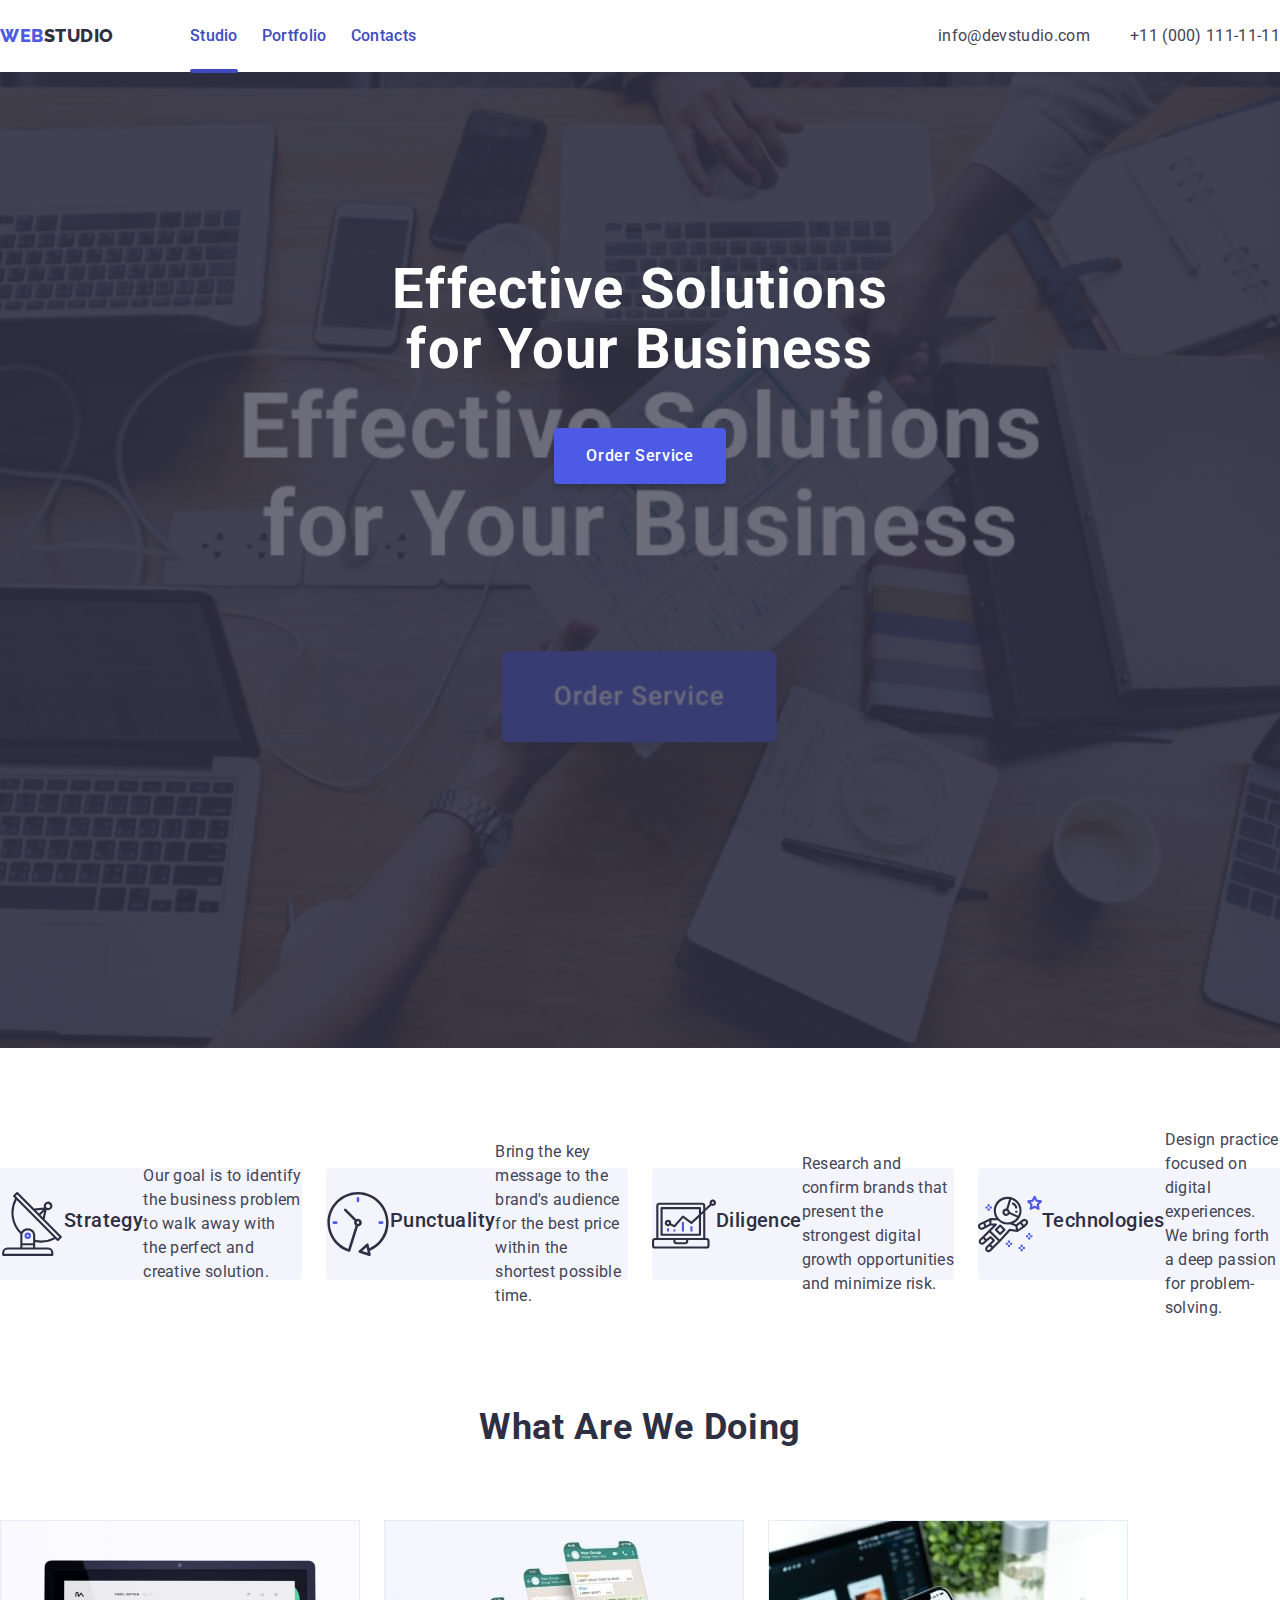
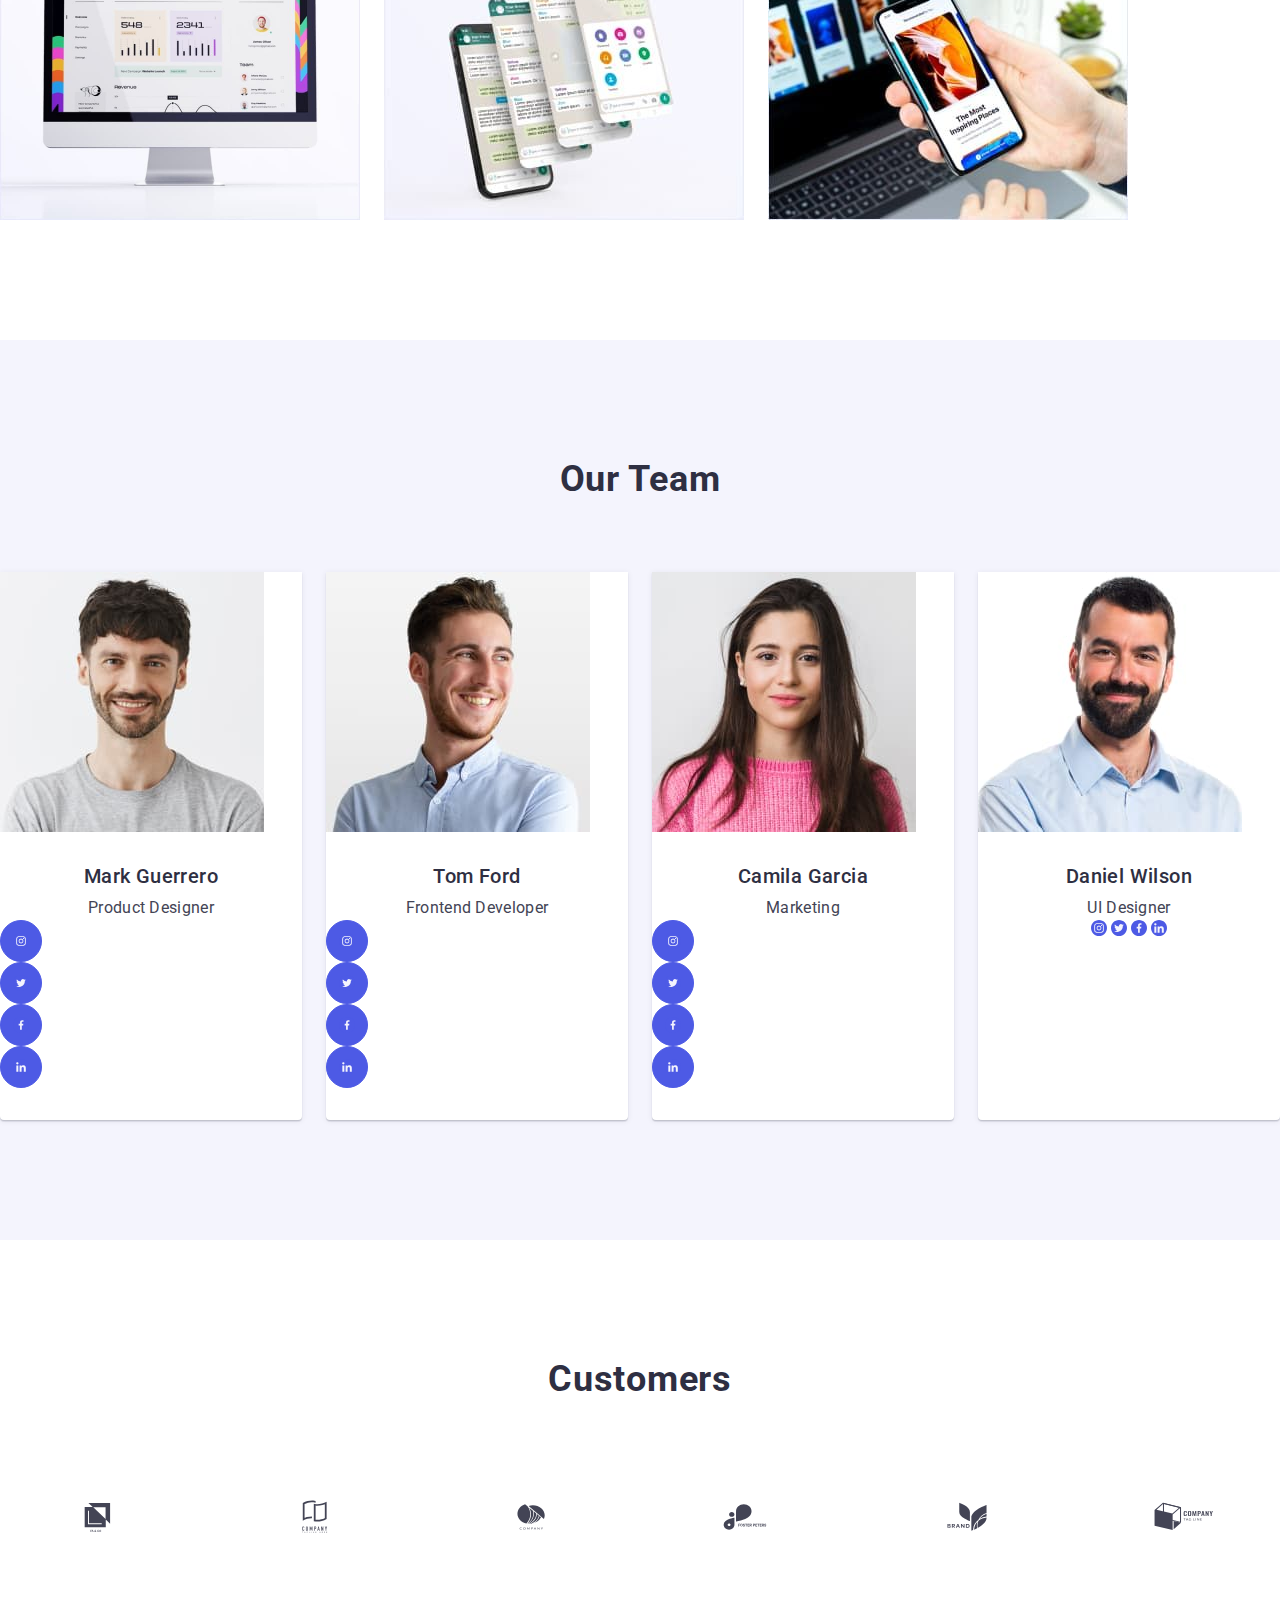
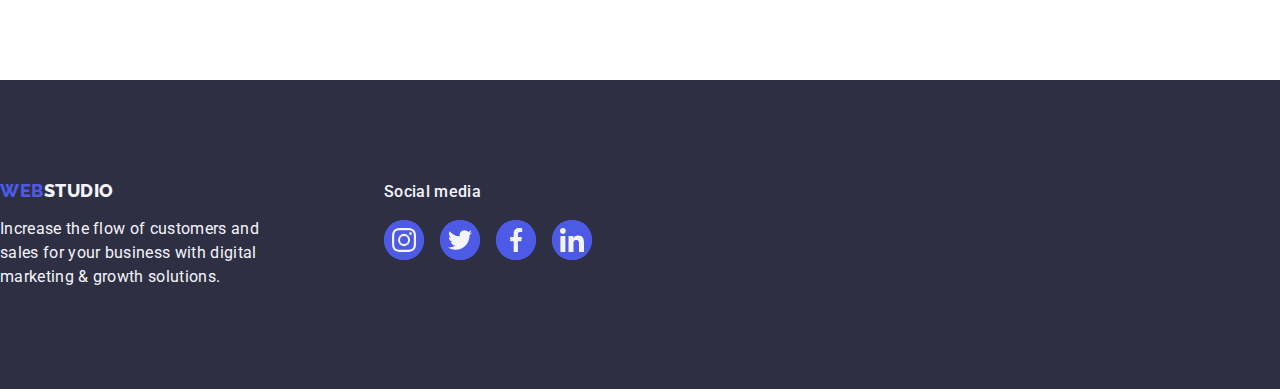
==== commit 274547aa: "fix portfolio" ====
--- a/index.html
+++ b/index.html
@@ -32,10 +32,10 @@
           >
           <ul class="header-nav-list list">
             <li class="header-nav-item">
-              <a class="header-nav-link link" href="./index.html">Studio</a>
+              <a class="header-nav-link link current" href="./index.html">Studio</a>
             </li>
             <li class="header-nav-item">
-              <a class="header-nav-link link current" href="./portfolio.html">Portfolio</a>
+              <a class="header-nav-link link " href="./portfolio.html">Portfolio</a>
             </li>
             <li class="header-nav-item">
               <a class="header-nav-link link" href="">Contacts</a>
--- a/css/styles.css
+++ b/css/styles.css
@@ -127,7 +127,7 @@
 
 .header-nav-list {
   display: flex;
-  gap: 40px;
+  position: relative;
 }
 
 .header-nav-list .header-nav-link a:hover,
@@ -143,14 +143,13 @@
   transition: color 250ms cubic-bezier(0.4, 0, 0.2, 1);
 }
 .header-nav-link {
-  font-size: 16px;
+  display: inline-block;
   font-weight: 500;
   line-height: 1.5;
   letter-spacing: 0.02em;
-  text-align: left;
-  color: var(--navyblue-cl);
+  color: #404bbf;
   padding: 24px 0;
-  display: block;
+  transition: color 250ms cubic-bezier(0.4, 0, 0.2, 1);
 }
 
 .header-nav-link:hover,
@@ -281,7 +280,7 @@
 .team-socials-link {
   width: 100%;
   height: 100%;
-  background-color: var(--cl-primary_brand);
+  background-color: var(--iris-cl);
   border-radius: 50%;
   display: flex;
   align-items: center;
@@ -550,13 +549,13 @@
   align-items: center;
   justify-content: center;
   color: var(--cl-subtle_text);
-  border: 1px solid currentColor;
+  border: 1px solid c#8e8f99;
   transition: border-color 250ms cubic-bezier(0.4, 0, 0.2, 1),
     color 250ms cubic-bezier(0.4, 0, 0.2, 1);
 }
 .customers-link:hover,
 .customers-link:focus {
-  color: var(--cl-pressed_state);
+  background-color: #404bbf
 }
 .customers-icon {
   fill: currentColor;
@@ -586,7 +585,7 @@
 }
 .social-icon {
   fill: var(--cl-icon-fill);
-  background-color: var(--cl-primary_brand);
+  background-color: var(--iris-cl);
   transition: background-color 250ms cubic-bezier(0.4, 0, 0.2, 1);
   border-radius: 50%;
   width: 40px;
@@ -596,13 +595,13 @@
 .footer-title {
   margin-bottom: 16px;
   font-weight: 500;
-  color: var(--cl-white_background);
+  color: var(--white--cl);
   line-height: 1.5;
   letter-spacing: 0.02em;
 }
 
 .footer-socials-link {
-  background-color: var(--cl-primary_brand);
+  background-color: var(--iris-cl);
   display: flex;
   transition: background-color 250ms cubic-bezier(0.4, 0, 0.2, 1); 
 }
@@ -625,7 +624,7 @@
   letter-spacing: 0.03em;
   text-transform: uppercase;
   text-align: left;
-  color: var(--cl-primary_brand);
+  color: var(--iris-cl);
   text-decoration: none;
   margin-bottom: 16px;
   display: inline-block;
@@ -706,12 +705,14 @@
 .modal-btn:hover,
 .modal-btn:focus {
   border: none;
-  background-color: var(--cl-pressed_state);
-}
+  background-color: var(--ocean-cl);
+}
+
 .modal-btn:hover > .modal-btn-img ,
 .modal-btn:focus > .modal-btn-img{
   fill: #ffffff;
 }
+
 .modal-btn-img {
   transition: fill 250ms cubic-bezier(0.4, 0, 0.2, 1);
 }
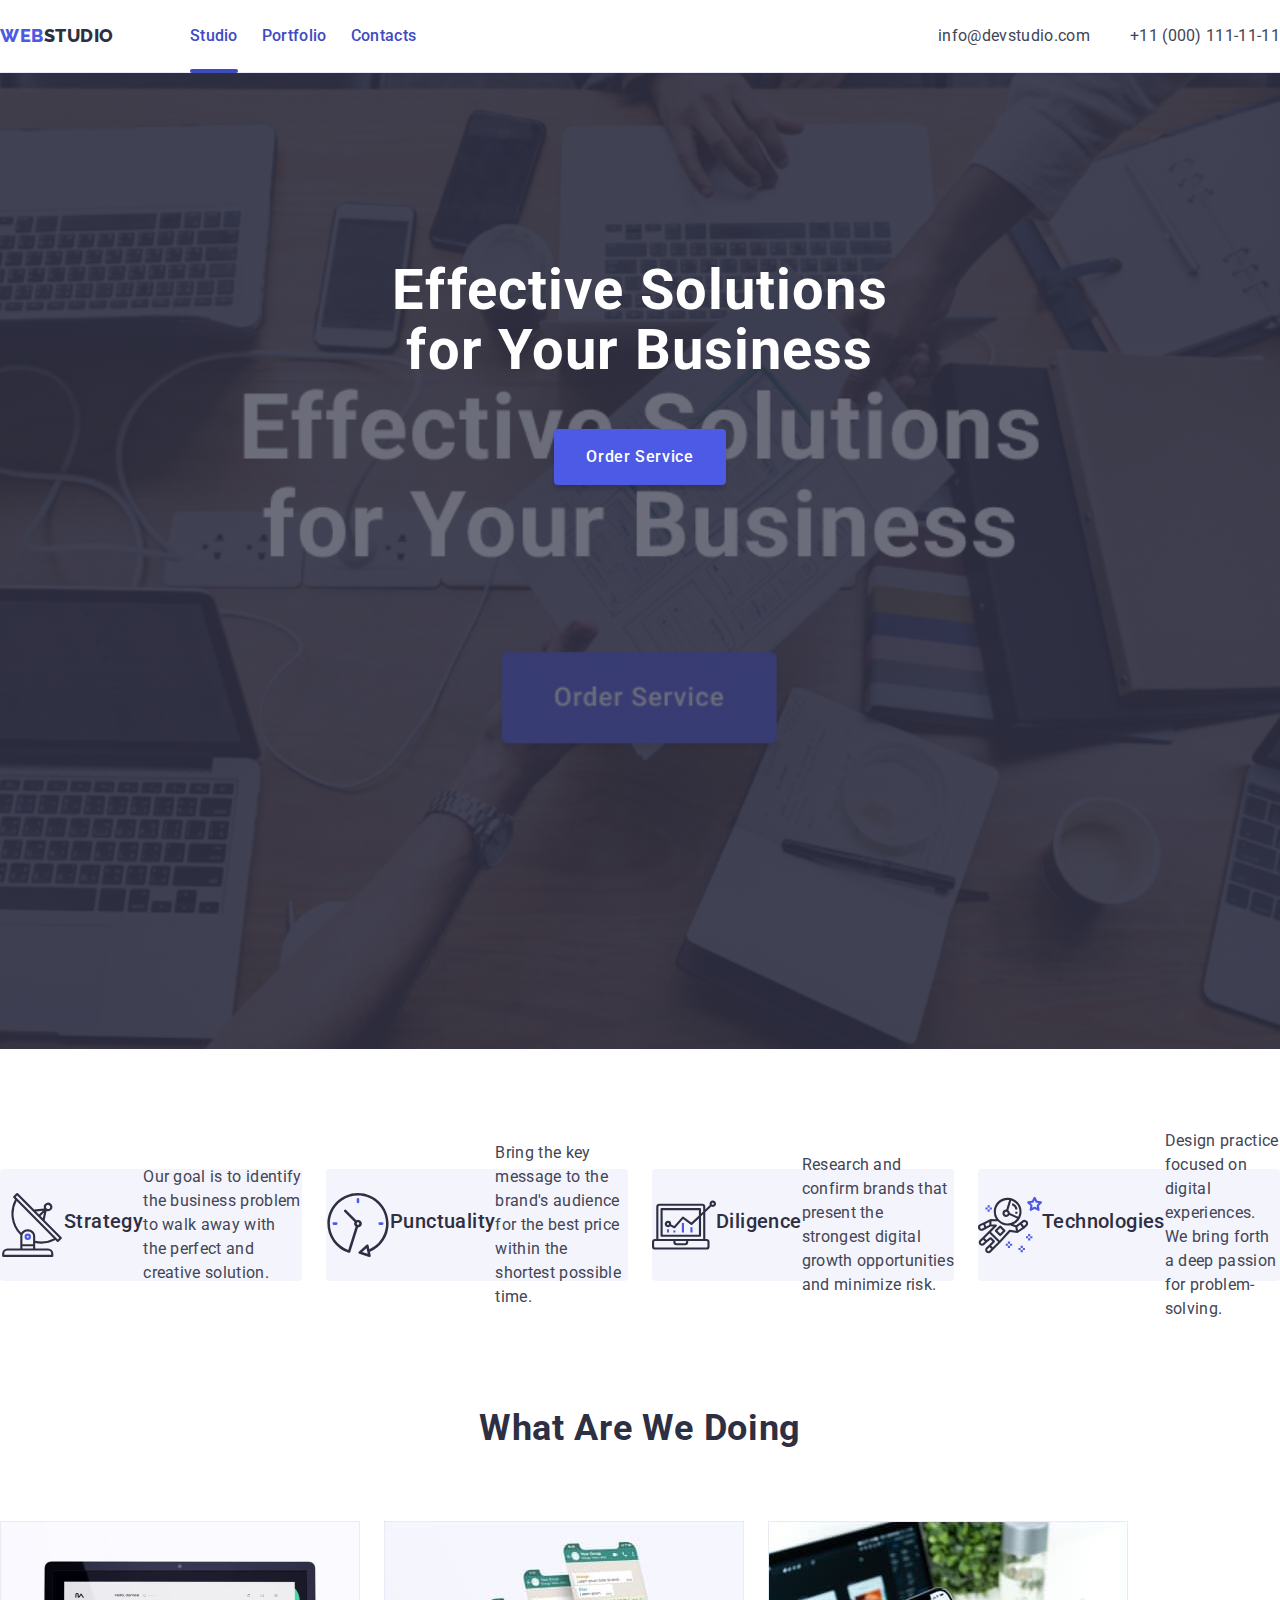
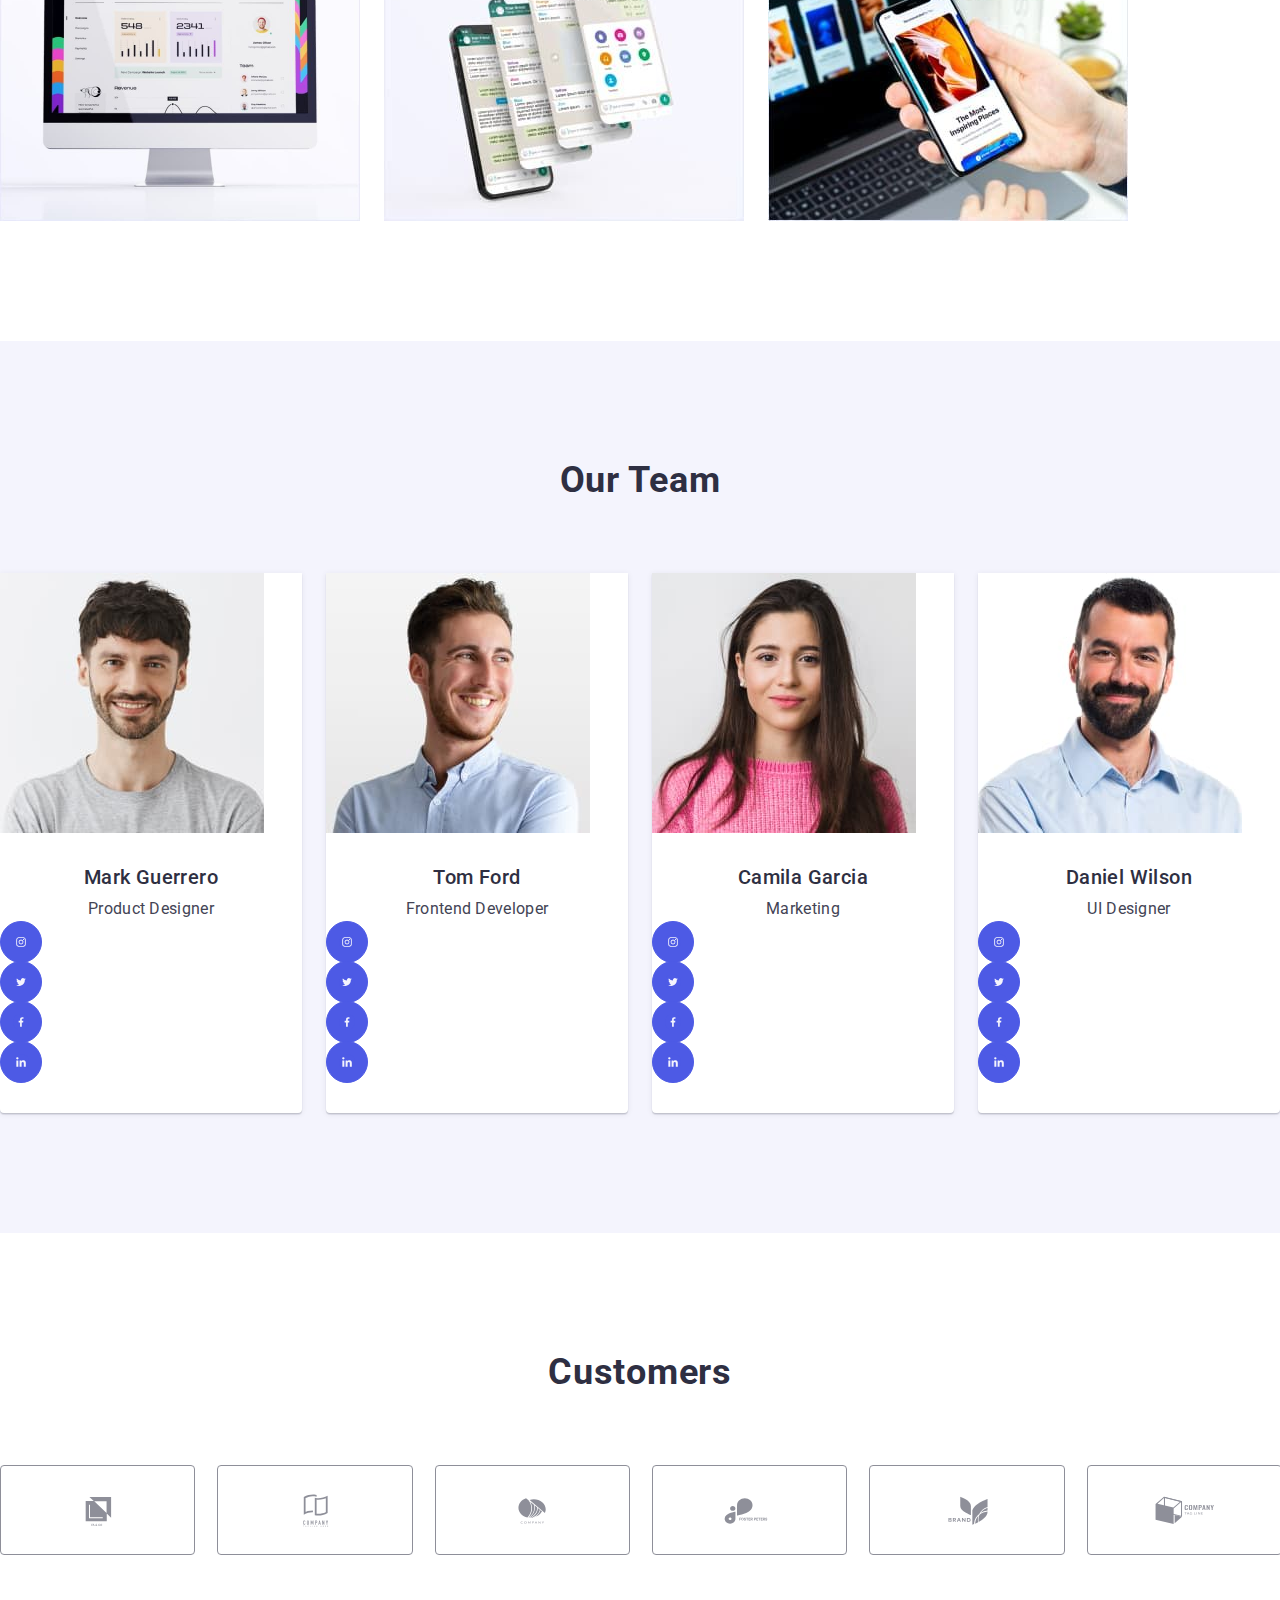
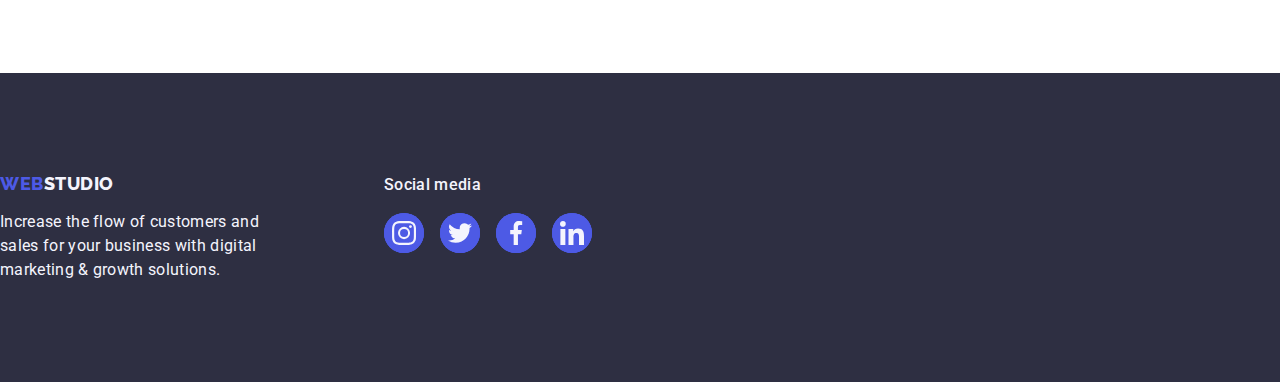
==== commit 4450fabc: "fix" ====
--- a/index.html
+++ b/index.html
@@ -378,22 +378,66 @@
               <div class="team-member">
                 <h3 class="team-section-name">Daniel Wilson</h3>
                 <p class="team-section-position">UI Designer</p>
+                <ul class="social-icons-list list">
+                  <li class="team-social-item item">
+                    <a
+                      class="team-social-link link"
+                      href="https://instagram.com"
+                      target="_blank"
+                      rel="noopener noreferrer"
+                      aria-label="Instagram link"
+                    >
                 <svg class="team-section-icon" width="16" height="16">
                   <use href="./images/icons.svg#icon-instagram"></use>
                 </svg>
+                </a>
+                </li>
+                <li class="team-social-item item">
+                  <a
+                      class="team-social-link link"
+                      href="https://twitter.com"
+                      target="_blank"
+                      rel="noopener noreferrer"
+                      aria-label="Twitter link"
+                    >
+                    
                 <svg class="team-section-icon" width="16" height="16">
                   <use href="./images/icons.svg#icon-twitter"></use>
                 </svg>
+                </a>
+                </li>
+                <li class="team-social-item item">
+                  <a
+                    class="team-social-link link"
+                    href="https://facebook.com/"
+                    target="_blank"
+                    rel="noopener noreferrer"
+                    aria-label="Facebook link"
+                  >
                 <svg class="team-section-icon" width="16" height="16">
                   <use href="./images/icons.svg#icon-facebook"></use>
-                </svg>
+                  
+                </svg>
+              </a>
+            </li>
+            <li class="team-social-item item">
+              <a
+              class="team-social-link link"
+              href="https://linkedin.com/"
+              target="_blank"
+              rel="noopener noreferrer"
+              aria-label="Linkedin link"
+            >
                 <svg class="team-section-icon" width="16" height="16">
                   <use href="./images/icons.svg#icon-linkedin"></use>
                 </svg>
-              </div>
+              </a>
             </li>
           </ul>
         </div>
+      </li>
+    </ul>
+  </div>
       </section>
 <!-- Customer section -->
 <section class="customers-section section">
--- a/css/styles.css
+++ b/css/styles.css
@@ -12,7 +12,7 @@
   --cloud-cl: #f4f4fd;
   --navyblue-modal-cl: #2e2f42;
   --dairy-cl: #fcfcfc;
-  --white-cl: #fff;
+  --white-cl: #ffffff;
   --modal_background-cl: #fcfcfc;
   --cl-icon-fill: #f4f4fd;
 }
@@ -70,7 +70,7 @@
 }
 
 .header {
-  border-bottom: 1px solid var(--cl-accent);
+  border-bottom: 1px solid var(--cornflower-cl);
   box-shadow: 0px 2px 1px rgba(46, 47, 66, 0.08), 0px 1px 1px rgba(46, 47, 66, 0.16),
     0px 1px 6px rgba(46, 47, 66, 0.08);
 }
@@ -142,6 +142,7 @@
   color: #404bbf;
   transition: color 250ms cubic-bezier(0.4, 0, 0.2, 1);
 }
+
 .header-nav-link {
   display: inline-block;
   font-weight: 500;
@@ -404,7 +405,8 @@
 
 .header-nav-list {
 }
-.header-nav-item {
+.header-item:not(:last-child) {
+  margin-right: 40px;
 }
 .header-nav-link {
 }
@@ -511,6 +513,11 @@
   display: flex;
   justify-content: center;
   gap: 24px;
+}
+
+.team-social-item {
+  width: 40px;
+  height: 40px;
 }
 
 /*section 5*/
@@ -549,7 +556,7 @@
   align-items: center;
   justify-content: center;
   color: var(--cl-subtle_text);
-  border: 1px solid c#8e8f99;
+  border: 1px solid #8e8f99;
   transition: border-color 250ms cubic-bezier(0.4, 0, 0.2, 1),
     color 250ms cubic-bezier(0.4, 0, 0.2, 1);
 }
@@ -558,7 +565,7 @@
   background-color: #404bbf
 }
 .customers-icon {
-  fill: currentColor;
+  fill: #8e8f99;
 }
 
 .footer-links .social-list {
@@ -633,7 +640,6 @@
 .team-social-link {
   width: 100%;
   height: 100%;
-
   background-color: #4d5ae5;
   border-radius: 50%;
   display: flex;
@@ -644,6 +650,8 @@
   fill: #f4f4fd;
   border: 1px solid #4d5ae5;
   transition: background-color 250ms cubic-bezier(0.4, 0, 0.2, 1);
+
+  
 }
 
 .team-social-link:hover,
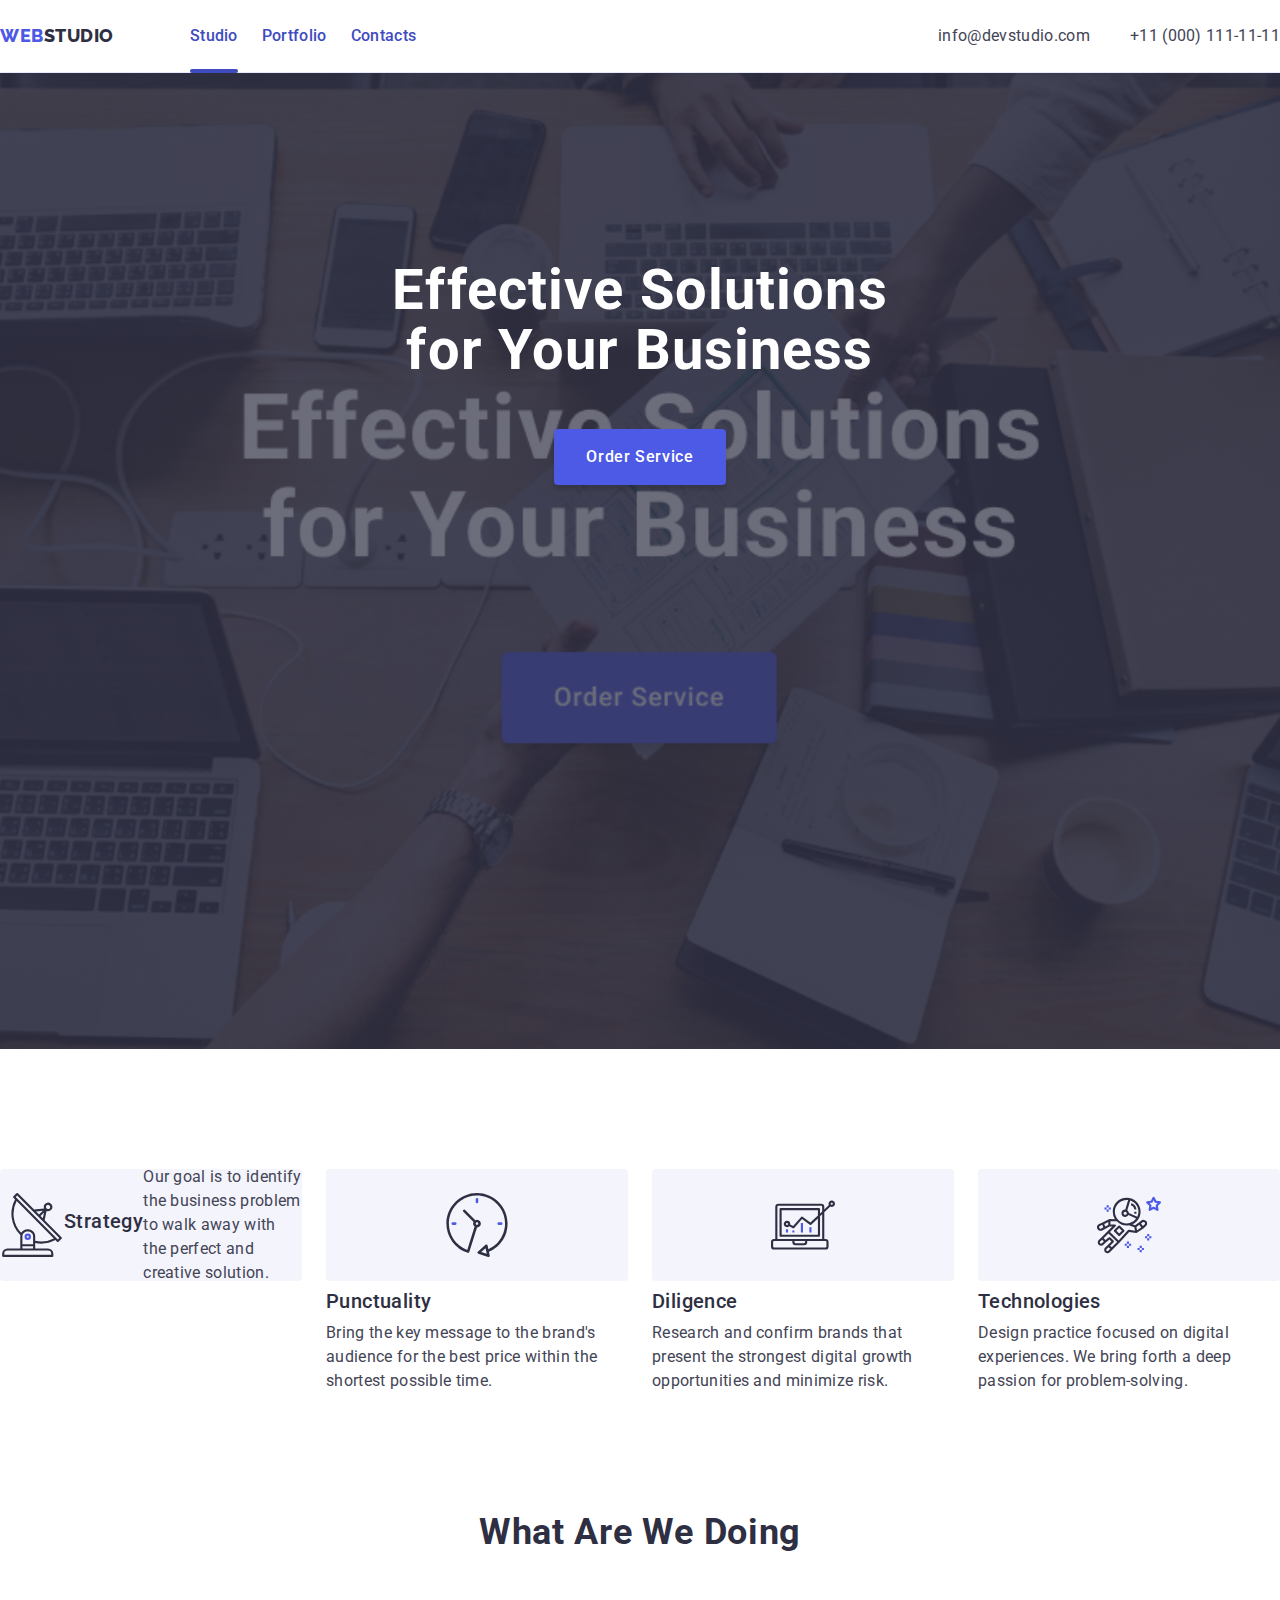
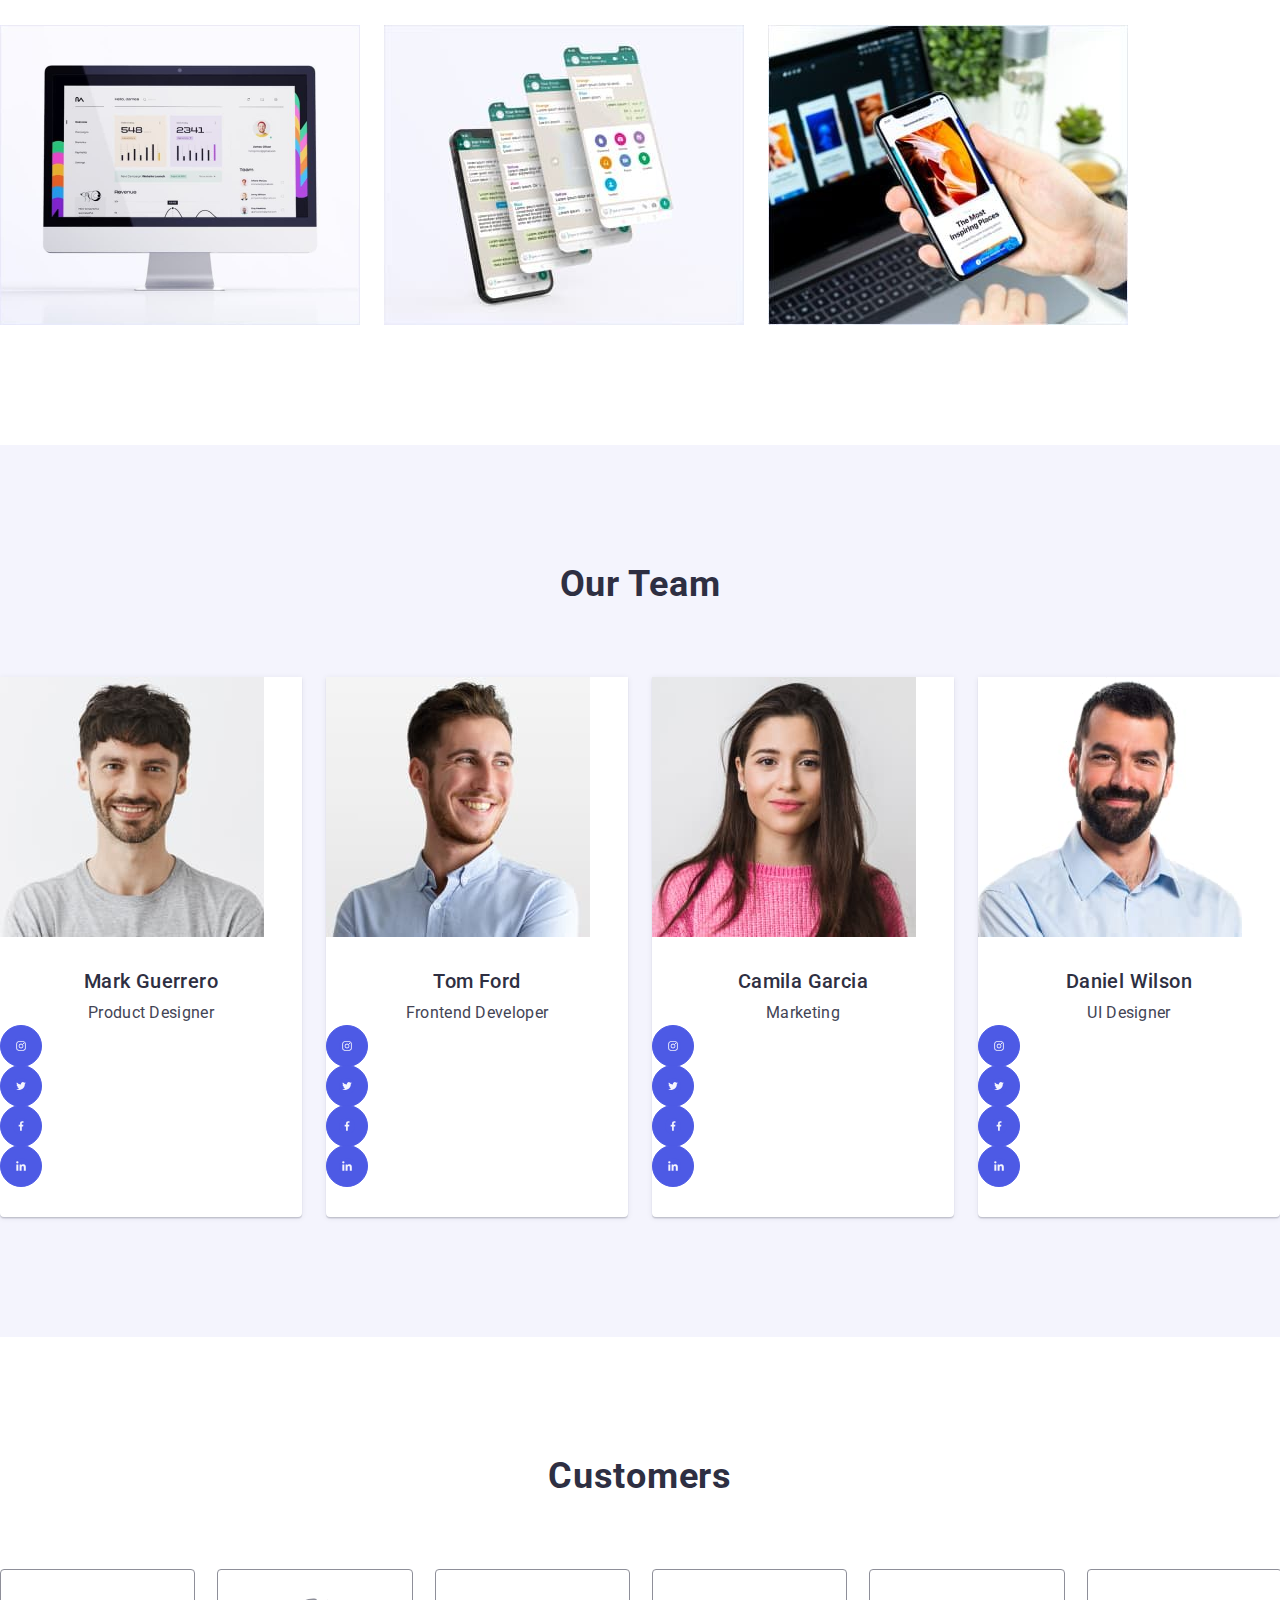
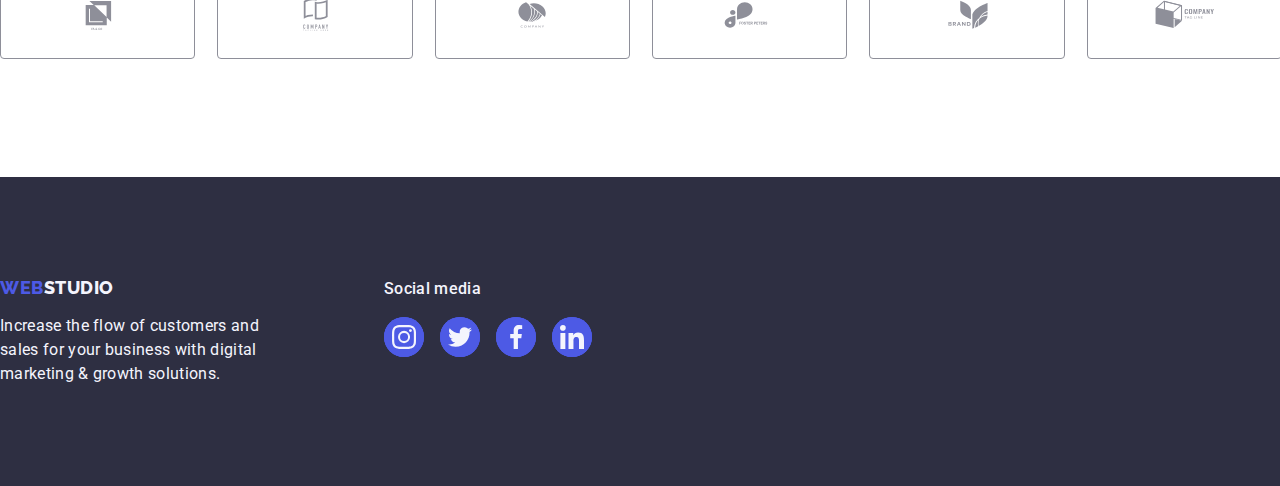
==== commit 613cdec4: "</div main" ====
--- a/index.html
+++ b/index.html
@@ -86,6 +86,7 @@
                 <svg class="features-icon" width="64" height="64">
                   <use href="./images/icons.svg#icon-clock"></use>
                 </svg>
+              </div>
               <h3 class="features-section-element-title">Punctuality</h3>
               <p class="features-section-element-description">
                 Bring the key message to the brand's audience for the best price within the shortest
@@ -97,6 +98,7 @@
                 <svg class="features-icon" width="64" height="64">
                   <use href="./images/icons.svg#icon-diagram"></use>
                 </svg>
+              </div>
               <h3 class="features-section-element-title">Diligence</h3>
               <p class="features-section-element-description">
                 Research and confirm brands that present the strongest digital growth opportunities
@@ -108,6 +110,7 @@
                 <svg class="features-icon" width="64" height="64">
                   <use href="./images/icons.svg#icon-astronaut"></use>
                 </svg>
+              </div>
               <h3 class="features-section-element-title">Technologies</h3>
               <p class="features-section-element-description">
                 Design practice focused on digital experiences. We bring forth a deep passion for
--- a/css/styles.css
+++ b/css/styles.css
@@ -116,8 +116,8 @@
 }
 
 .header-logo-text {
+  font-family: var(--raleway-font-cl);
   color: var(--navyblue-cl);
-  font-family: var(--raleway-font-cl);
 }
 
 .footer-logo-text {
@@ -444,6 +444,8 @@
   padding: 12px 24px;
   border: 1px solid #e7e9fc;
   border-radius: 4px;
+  transition: color 250ms cubic-bezier(0.4, 0, 0.2, 1), background-color 250ms cubic-bezier(0.4, 0, 0.2, 1), border-color 250ms cubic-bezier(0.4, 0, 0.2, 1), box-shadow 250ms cubic-bezier(0.4, 0, 0.2, 1); 
+
 }
 
 .filters-buttons-list {
@@ -612,6 +614,7 @@
   display: flex;
   transition: background-color 250ms cubic-bezier(0.4, 0, 0.2, 1); 
 }
+
 .footer-links .footer-socials-link:hover,
 .footer-links .footer-socials-link:focus {
   background-color: var(--cl-success);
@@ -664,6 +667,20 @@
   transition: box-shadow 250ms cubic-bezier(0.4, 0, 0.2, 1);
 }
 
+.grid-link:hover,
+.grid-link:focus {
+  transform: translateY(0);
+  box-shadow: 0px 1px 6px rgba(46, 47, 66, 0.08),
+  0px 1px 1px rgba(46, 47, 66, 0.16),
+  0px 2px 1px rgba(46, 47, 66, 0.08);  
+}
+.grid-link:hover .overlay,
+.grid-link:focus .overlay {
+  transform: translateY(0);
+  box-shadow: 0px 1px 6px rgba(46, 47, 66, 0.08),
+  0px 1px 1px rgba(46, 47, 66, 0.16),
+  0px 2px 1px rgba(46, 47, 66, 0.08);
+}
 
 .modal-container {
   position: fixed;
@@ -726,16 +743,24 @@
 }
 
 .overlay-text {
+  line-height: 1.5;
+  letter-spacing: 0.02em;
+  color: var(--cl-light); 
+}
+
+.overlay {
   position: absolute;
   top: 0;
-  line-height: 1.5;
-  letter-spacing: 0.02em;
-  color: var(--cl-light);
-  padding: 40px 32px; 
-  background-color: #4d5ae5; 
+  left: 0;
   transform: translateY(100%);
-  transition: transform 250ms cubic-bezier(0.4, 0, 0.2, 1);
+
+  width: 100%;
   height: 100%;
+
+  will-change: transform;
+  transition: transform 250ms cubic-bezier(0.4, 0, 0.2, 1); 
+  background-color: rgba(46, 47, 66, 0.4);
+  padding: 40px 32px;
 }
 
 .header-nav-link .current{
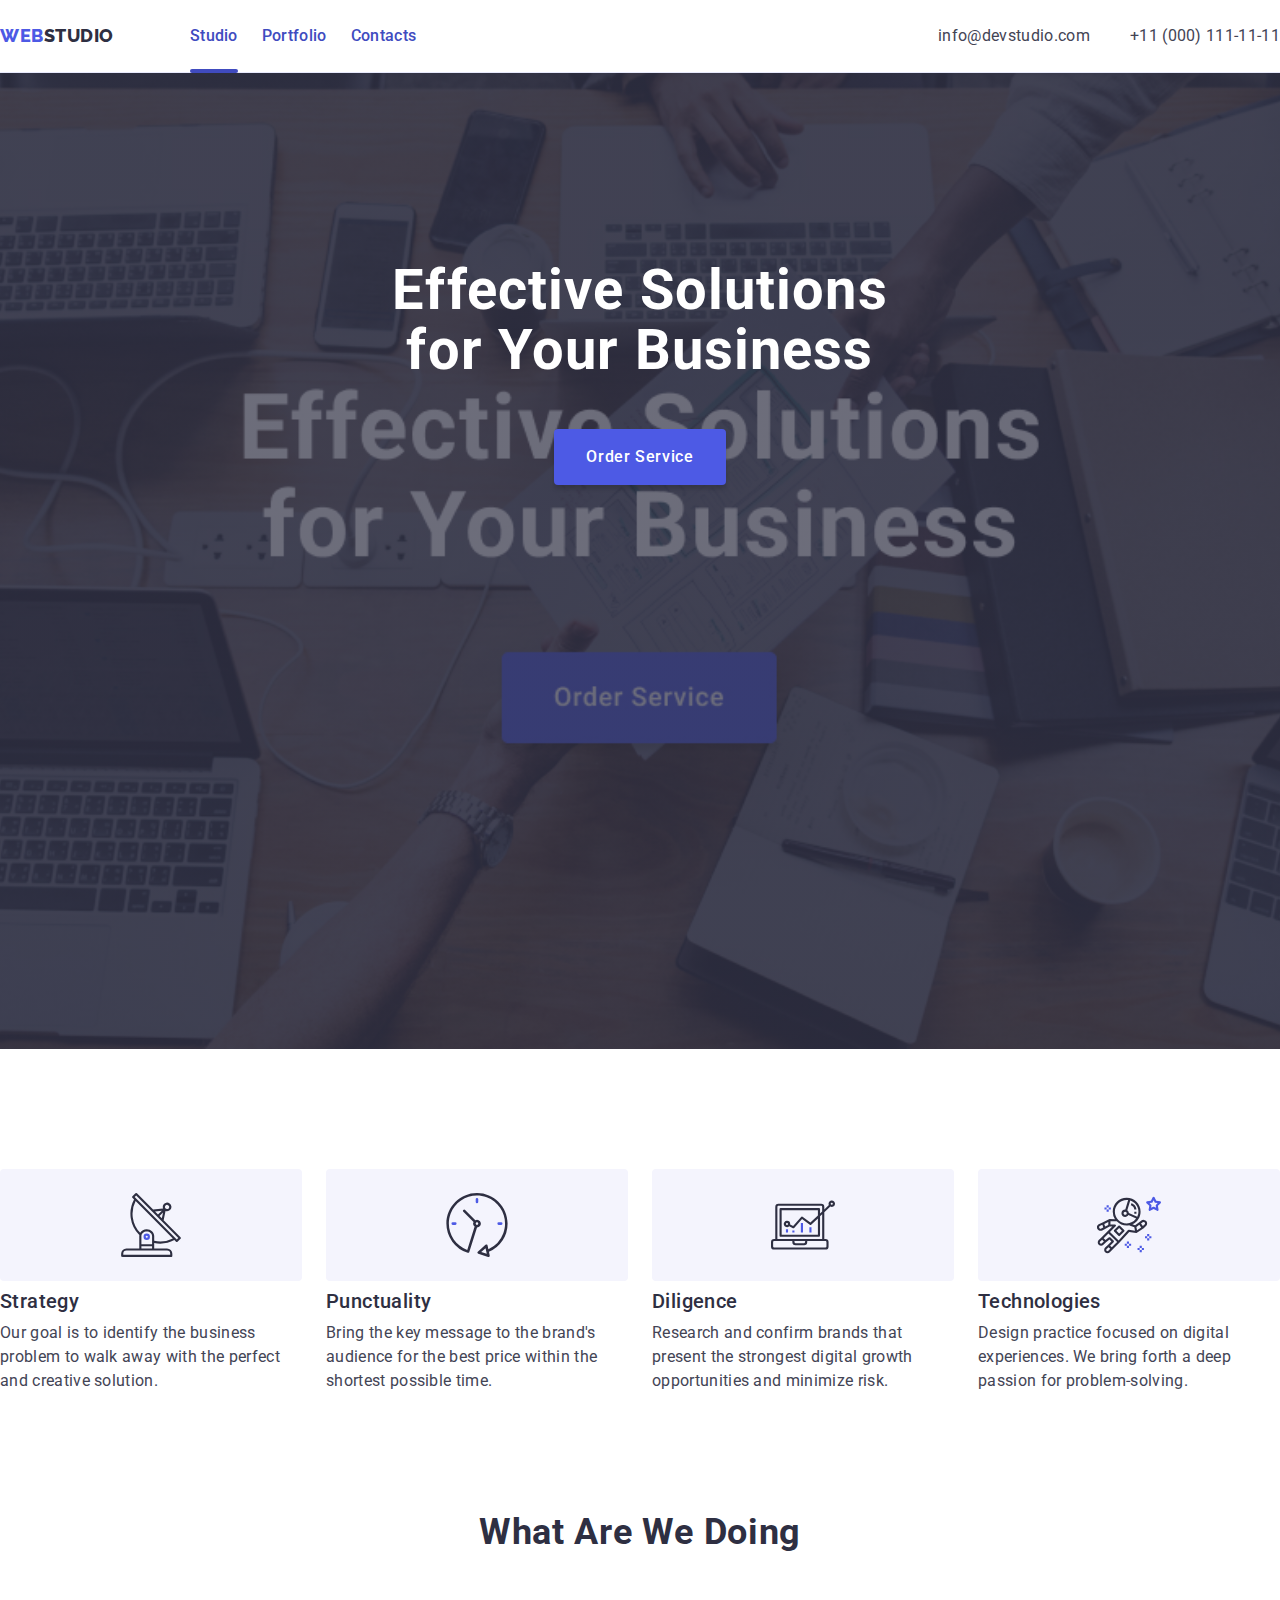
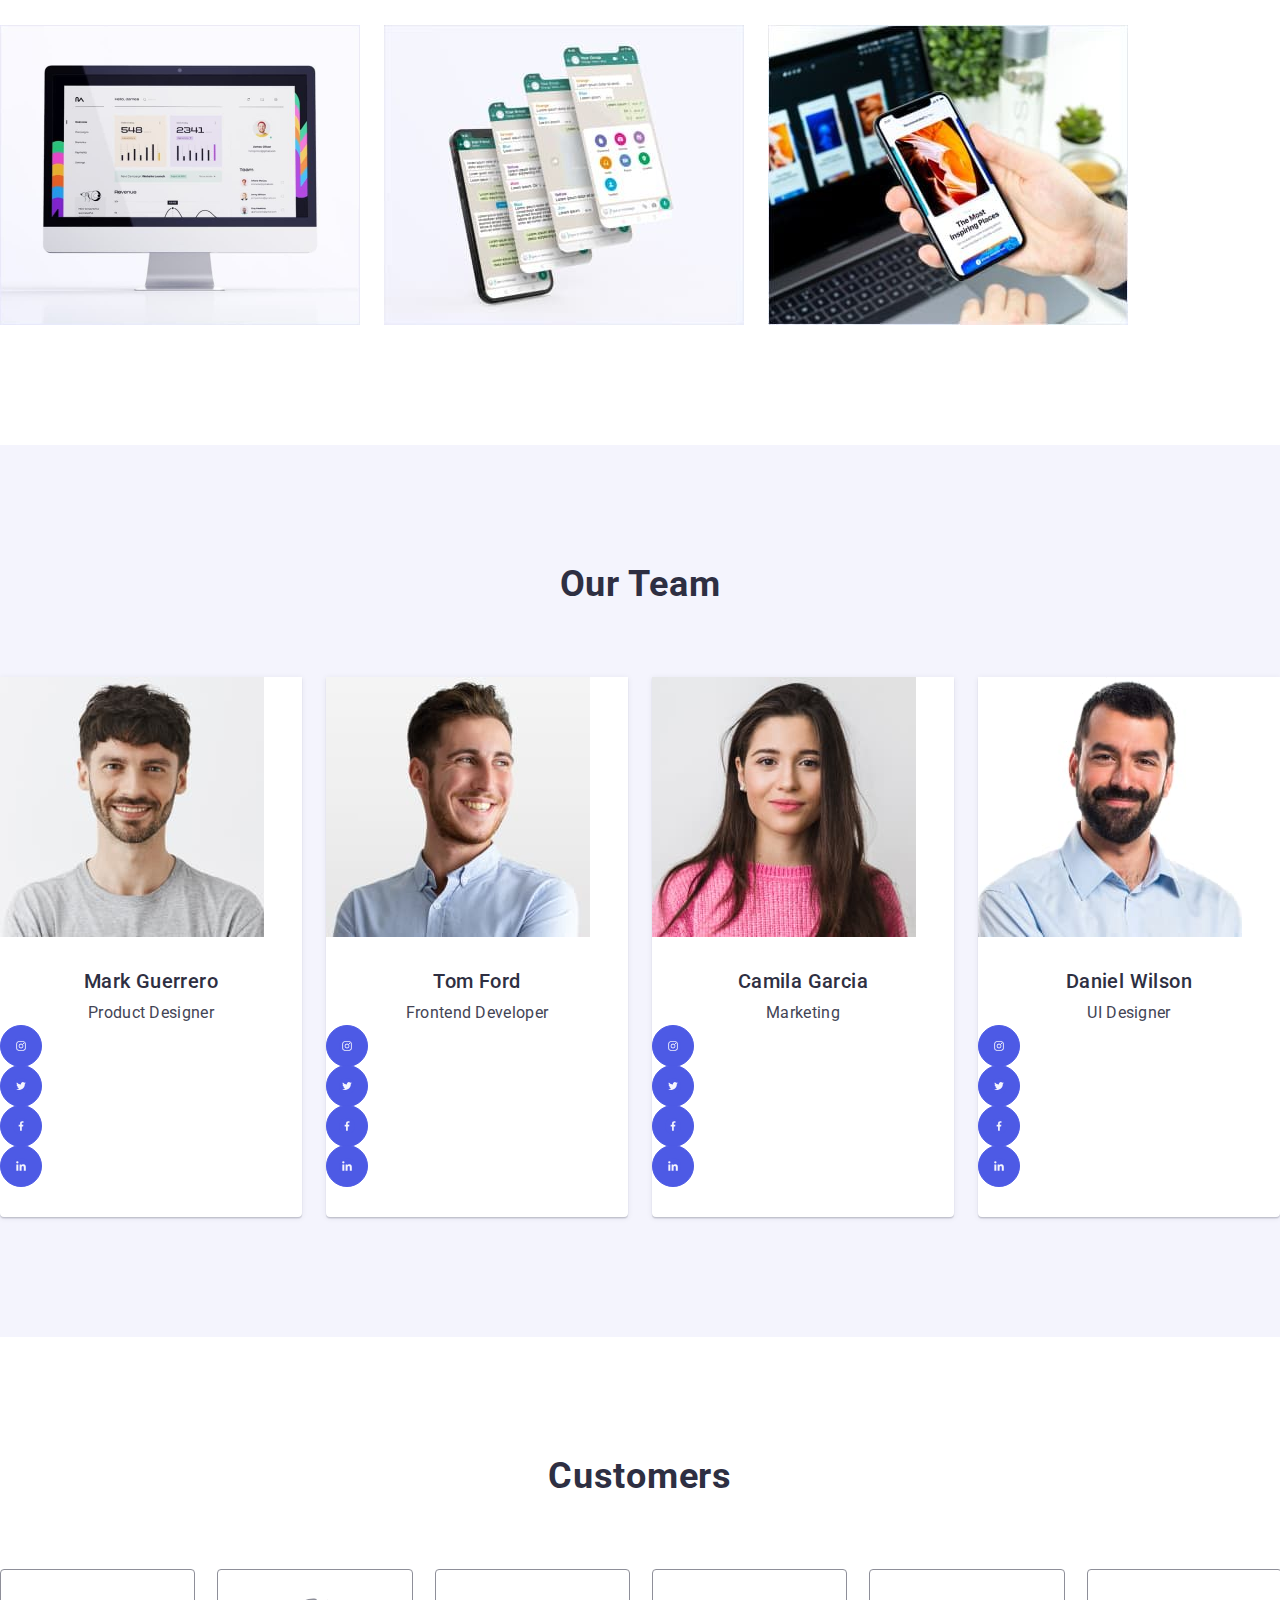
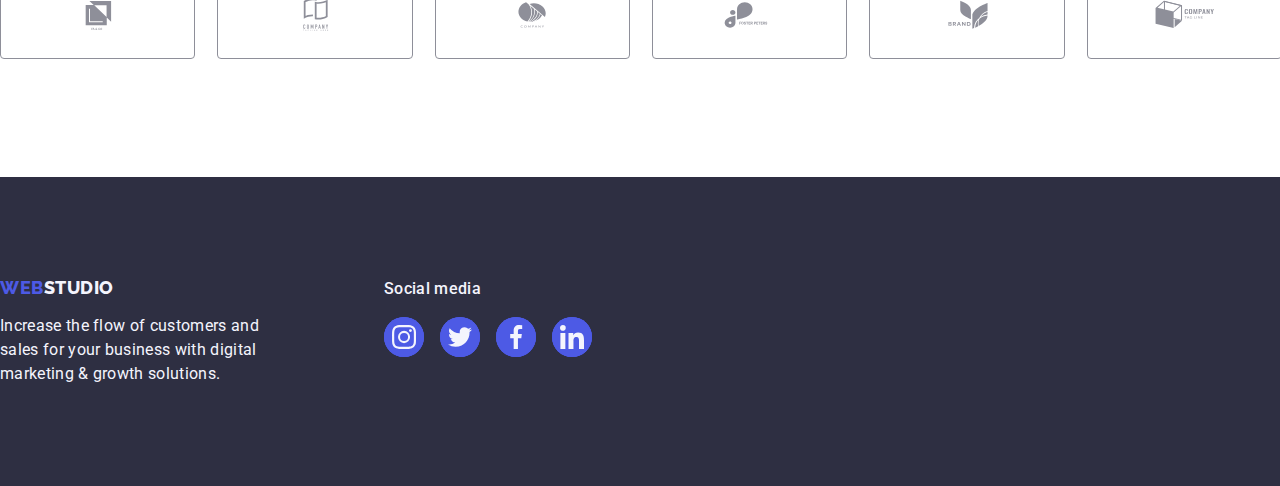
==== commit 064f3052: "fix" ====
--- a/index.html
+++ b/index.html
@@ -75,6 +75,7 @@
                 <svg class="features-icon" width="64" height="64">
                   <use href="./images/icons.svg#icon-antenna"></use>
                 </svg>
+              </div>
               <h3 class="features-section-element-title">Strategy</h3>
               <p class="features-section-element-description">
                 Our goal is to identify the business problem to walk away with the perfect and
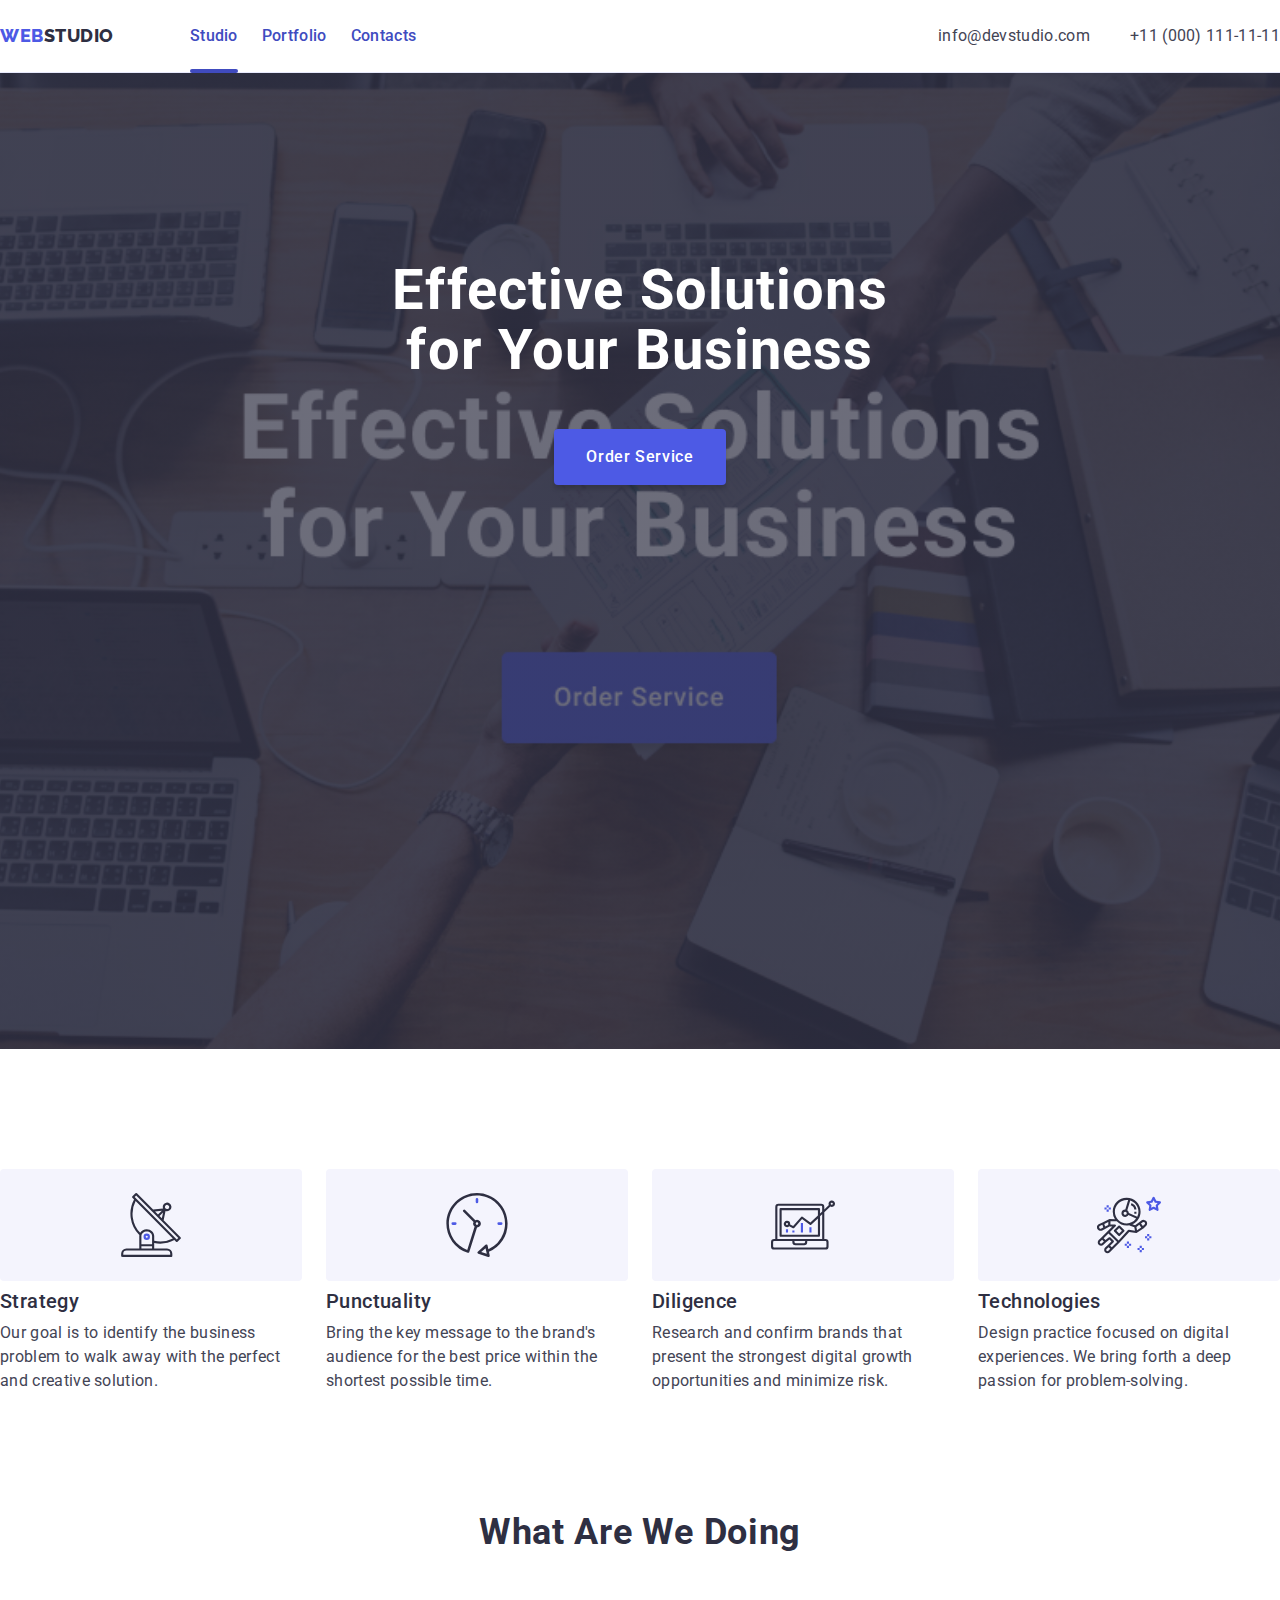
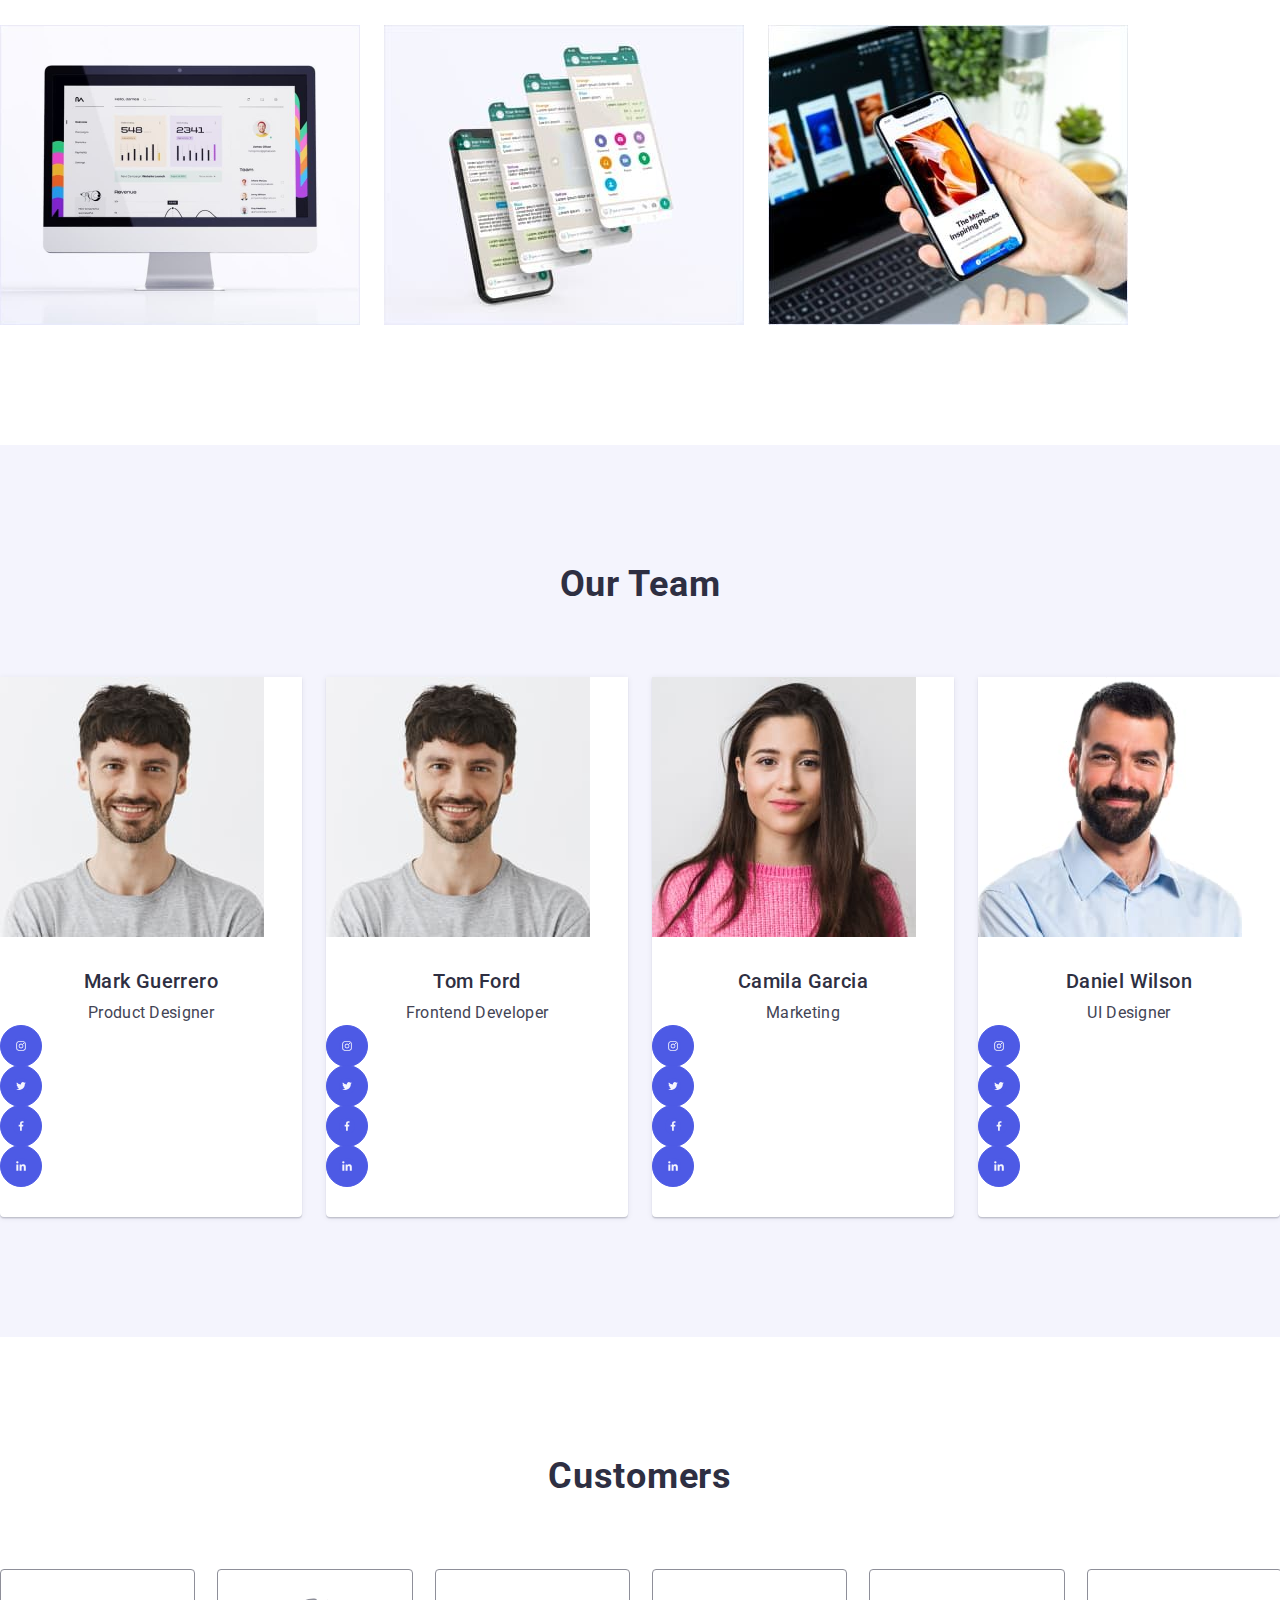
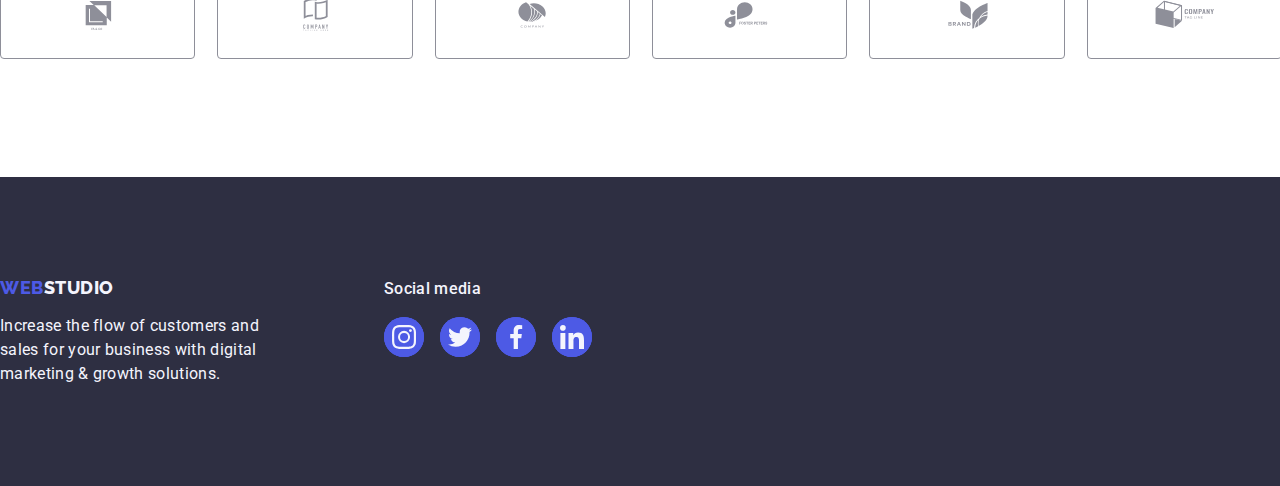
==== commit f94ee5d6: "section 3" ====
--- a/index.html
+++ b/index.html
@@ -35,7 +35,7 @@
               <a class="header-nav-link link current" href="./index.html">Studio</a>
             </li>
             <li class="header-nav-item">
-              <a class="header-nav-link link " href="./portfolio.html">Portfolio</a>
+              <a class="header-nav-link link" href="./portfolio.html">Portfolio</a>
             </li>
             <li class="header-nav-item">
               <a class="header-nav-link link" href="">Contacts</a>
@@ -183,64 +183,62 @@
                       rel="noopener noreferrer"
                       aria-label="Instagram link"
                     >
-                <svg class="team-section-icon" width="16" height="16">
-                  <use href="./images/icons.svg#icon-instagram"></use>
-                </svg>
-                </a>
-                </li>
-                <li class="team-social-item item">
-                  <a
+                      <svg class="team-section-icon" width="16" height="16">
+                        <use href="./images/icons.svg#icon-instagram"></use>
+                      </svg>
+                    </a>
+                  </li>
+                  <li class="team-social-item item">
+                    <a
                       class="team-social-link link"
                       href="https://twitter.com"
                       target="_blank"
                       rel="noopener noreferrer"
                       aria-label="Twitter link"
                     >
-                    
-                <svg class="team-section-icon" width="16" height="16">
-                  <use href="./images/icons.svg#icon-twitter"></use>
-                </svg>
-                </a>
-                </li>
-                <li class="team-social-item item">
-                  <a
-                    class="team-social-link link"
-                    href="https://facebook.com/"
-                    target="_blank"
-                    rel="noopener noreferrer"
-                    aria-label="Facebook link"
-                  >
-                <svg class="team-section-icon" width="16" height="16">
-                  <use href="./images/icons.svg#icon-facebook"></use>
-                  
-                </svg>
-              </a>
-            </li>
-            <li class="team-social-item item">
-              <a
-              class="team-social-link link"
-              href="https://linkedin.com/"
-              target="_blank"
-              rel="noopener noreferrer"
-              aria-label="Linkedin link"
-            >
-                <svg class="team-section-icon" width="16" height="16">
-                  <use href="./images/icons.svg#icon-linkedin"></use>
-                </svg>
-              </a>
-            </li>
+                      <svg class="team-section-icon" width="16" height="16">
+                        <use href="./images/icons.svg#icon-twitter"></use>
+                      </svg>
+                    </a>
+                  </li>
+                  <li class="team-social-item item">
+                    <a
+                      class="team-social-link link"
+                      href="https://facebook.com/"
+                      target="_blank"
+                      rel="noopener noreferrer"
+                      aria-label="Facebook link"
+                    >
+                      <svg class="team-section-icon" width="16" height="16">
+                        <use href="./images/icons.svg#icon-facebook"></use>
+                      </svg>
+                    </a>
+                  </li>
+
+                  <li class="team-social-item item">
+                    <a
+                      class="team-social-link link"
+                      href="https://linkedin.com/"
+                      target="_blank"
+                      rel="noopener noreferrer"
+                      aria-label="Linkedin link"
+                    >
+                      <svg class="team-section-icon" width="16" height="16">
+                        <use href="./images/icons.svg#icon-linkedin"></use>
+                      </svg>
+                    </a>
+                  </li>
+                </ul>
               </div>
             </li>
             <li class="team-section-element">
               <img
                 class="team-section-image"
-                src="./images/team/teamCard2.jpg"
-                alt="Tom Ford"
+                src="./images/team/teamCard1.jpg"
+                alt="Mark Guerrero"
                 width="264"
                 height="260"
               />
-           
-            
               <div class="team-member">
                 <h3 class="team-section-name">Tom Ford</h3>
                 <p class="team-section-position">Frontend Developer</p>
@@ -253,55 +251,54 @@
                       rel="noopener noreferrer"
                       aria-label="Instagram link"
                     >
-                <svg class="team-section-icon" width="16" height="16">
-                  <use href="./images/icons.svg#icon-instagram"></use>
-                </svg>
-                </a>
-                </li>
-                <li class="team-social-item item">
-                  <a
+                      <svg class="team-section-icon" width="16" height="16">
+                        <use href="./images/icons.svg#icon-instagram"></use>
+                      </svg>
+                    </a>
+                  </li>
+                  <li class="team-social-item item">
+                    <a
                       class="team-social-link link"
                       href="https://twitter.com"
                       target="_blank"
                       rel="noopener noreferrer"
                       aria-label="Twitter link"
                     >
-                    
-                <svg class="team-section-icon" width="16" height="16">
-                  <use href="./images/icons.svg#icon-twitter"></use>
-                </svg>
-                </a>
-                </li>
-                <li class="team-social-item item">
-                  <a
-                    class="team-social-link link"
-                    href="https://facebook.com/"
-                    target="_blank"
-                    rel="noopener noreferrer"
-                    aria-label="Facebook link"
-                  >
-                <svg class="team-section-icon" width="16" height="16">
-                  <use href="./images/icons.svg#icon-facebook"></use>
-                  
-                </svg>
-              </a>
-            </li>
-            <li class="team-social-item item">
-              <a
-              class="team-social-link link"
-              href="https://linkedin.com/"
-              target="_blank"
-              rel="noopener noreferrer"
-              aria-label="Linkedin link"
-            >
-                <svg class="team-section-icon" width="16" height="16">
-                  <use href="./images/icons.svg#icon-linkedin"></use>
-                </svg>
-              </a>
-            </li>
-            </ul>
-        </div>
-        </li>
+                      <svg class="team-section-icon" width="16" height="16">
+                        <use href="./images/icons.svg#icon-twitter"></use>
+                      </svg>
+                    </a>
+                  </li>
+                  <li class="team-social-item item">
+                    <a
+                      class="team-social-link link"
+                      href="https://facebook.com/"
+                      target="_blank"
+                      rel="noopener noreferrer"
+                      aria-label="Facebook link"
+                    >
+                      <svg class="team-section-icon" width="16" height="16">
+                        <use href="./images/icons.svg#icon-facebook"></use>
+                      </svg>
+                    </a>
+                  </li>
+
+                  <li class="team-social-item item">
+                    <a
+                      class="team-social-link link"
+                      href="https://linkedin.com/"
+                      target="_blank"
+                      rel="noopener noreferrer"
+                      aria-label="Linkedin link"
+                    >
+                      <svg class="team-section-icon" width="16" height="16">
+                        <use href="./images/icons.svg#icon-linkedin"></use>
+                      </svg>
+                    </a>
+                  </li>
+                </ul>
+              </div>
+            </li>
             <li class="team-section-element">
               <img
                 class="team-section-image"
@@ -322,53 +319,51 @@
                       rel="noopener noreferrer"
                       aria-label="Instagram link"
                     >
-                <svg class="team-section-icon" width="16" height="16">
-                  <use href="./images/icons.svg#icon-instagram"></use>
-                </svg>
-                </a>
-                </li>
-                <li class="team-social-item item">
-                  <a
+                      <svg class="team-section-icon" width="16" height="16">
+                        <use href="./images/icons.svg#icon-instagram"></use>
+                      </svg>
+                    </a>
+                  </li>
+                  <li class="team-social-item item">
+                    <a
                       class="team-social-link link"
                       href="https://twitter.com"
                       target="_blank"
                       rel="noopener noreferrer"
                       aria-label="Twitter link"
                     >
-                    
-                <svg class="team-section-icon" width="16" height="16">
-                  <use href="./images/icons.svg#icon-twitter"></use>
-                </svg>
-                </a>
-                </li>
-                <li class="team-social-item item">
-                  <a
-                    class="team-social-link link"
-                    href="https://facebook.com/"
-                    target="_blank"
-                    rel="noopener noreferrer"
-                    aria-label="Facebook link"
-                  >
-                <svg class="team-section-icon" width="16" height="16">
-                  <use href="./images/icons.svg#icon-facebook"></use>
-                  
-                </svg>
-              </a>
-            </li>
-            <li class="team-social-item item">
-              <a
-              class="team-social-link link"
-              href="https://linkedin.com/"
-              target="_blank"
-              rel="noopener noreferrer"
-              aria-label="Linkedin link"
-            >
-                <svg class="team-section-icon" width="16" height="16">
-                  <use href="./images/icons.svg#icon-linkedin"></use>
-                </svg>
-              </a>
-            </li>
-            </ul>
+                      <svg class="team-section-icon" width="16" height="16">
+                        <use href="./images/icons.svg#icon-twitter"></use>
+                      </svg>
+                    </a>
+                  </li>
+                  <li class="team-social-item item">
+                    <a
+                      class="team-social-link link"
+                      href="https://facebook.com/"
+                      target="_blank"
+                      rel="noopener noreferrer"
+                      aria-label="Facebook link"
+                    >
+                      <svg class="team-section-icon" width="16" height="16">
+                        <use href="./images/icons.svg#icon-facebook"></use>
+                      </svg>
+                    </a>
+                  </li>
+                  <li class="team-social-item item">
+                    <a
+                      class="team-social-link link"
+                      href="https://linkedin.com/"
+                      target="_blank"
+                      rel="noopener noreferrer"
+                      aria-label="Linkedin link"
+                    >
+                      <svg class="team-section-icon" width="16" height="16">
+                        <use href="./images/icons.svg#icon-linkedin"></use>
+                      </svg>
+                    </a>
+                  </li>
+                </ul>
               </div>
             </li>
             <li class="team-section-element">
@@ -391,193 +386,190 @@
                       rel="noopener noreferrer"
                       aria-label="Instagram link"
                     >
-                <svg class="team-section-icon" width="16" height="16">
-                  <use href="./images/icons.svg#icon-instagram"></use>
-                </svg>
-                </a>
-                </li>
-                <li class="team-social-item item">
-                  <a
+                      <svg class="team-section-icon" width="16" height="16">
+                        <use href="./images/icons.svg#icon-instagram"></use>
+                      </svg>
+                    </a>
+                  </li>
+                  <li class="team-social-item item">
+                    <a
                       class="team-social-link link"
                       href="https://twitter.com"
                       target="_blank"
                       rel="noopener noreferrer"
                       aria-label="Twitter link"
                     >
-                    
-                <svg class="team-section-icon" width="16" height="16">
-                  <use href="./images/icons.svg#icon-twitter"></use>
-                </svg>
-                </a>
-                </li>
-                <li class="team-social-item item">
-                  <a
-                    class="team-social-link link"
-                    href="https://facebook.com/"
-                    target="_blank"
-                    rel="noopener noreferrer"
-                    aria-label="Facebook link"
-                  >
-                <svg class="team-section-icon" width="16" height="16">
-                  <use href="./images/icons.svg#icon-facebook"></use>
-                  
-                </svg>
-              </a>
-            </li>
-            <li class="team-social-item item">
-              <a
-              class="team-social-link link"
-              href="https://linkedin.com/"
-              target="_blank"
-              rel="noopener noreferrer"
-              aria-label="Linkedin link"
-            >
-                <svg class="team-section-icon" width="16" height="16">
-                  <use href="./images/icons.svg#icon-linkedin"></use>
-                </svg>
-              </a>
-            </li>
-          </ul>
-        </div>
-      </li>
-    </ul>
-  </div>
+                      <svg class="team-section-icon" width="16" height="16">
+                        <use href="./images/icons.svg#icon-twitter"></use>
+                      </svg>
+                    </a>
+                  </li>
+                  <li class="team-social-item item">
+                    <a
+                      class="team-social-link link"
+                      href="https://facebook.com/"
+                      target="_blank"
+                      rel="noopener noreferrer"
+                      aria-label="Facebook link"
+                    >
+                      <svg class="team-section-icon" width="16" height="16">
+                        <use href="./images/icons.svg#icon-facebook"></use>
+                      </svg>
+                    </a>
+                  </li>
+                  <li class="team-social-item item">
+                    <a
+                      class="team-social-link link"
+                      href="https://linkedin.com/"
+                      target="_blank"
+                      rel="noopener noreferrer"
+                      aria-label="Linkedin link"
+                    >
+                      <svg class="team-section-icon" width="16" height="16">
+                        <use href="./images/icons.svg#icon-linkedin"></use>
+                      </svg>
+                    </a>
+                  </li>
+                </ul>
+              </div>
+            </li>
+          </ul>
+        </div>
       </section>
-<!-- Customer section -->
-<section class="customers-section section">
-  <div class="container">
-    <h2 class="customers-title title">Customers</h2>
-    <ul class="list customers-list">
-      <li class="section-customers-list">
-        <a href="" class="customers-link">
-          <svg class="customers-icon" width="104" height="56">
-            <use href="./images/icons.svg#icon-Client-1"></use>
-          </svg>
-        </a>
-      </li>
-      <li class="section-customers-list">
-        <a href="" class="customers-link">
-          <svg class="customers-icon" width="104" height="56">
-            <use href="./images/icons.svg#icon-Client-2"></use>
-          </svg>
-        </a>
-      </li>
-      <li class="section-customers-list">
-        <a href="" class="customers-link">
-          <svg class="customers-icon" width="104" height="56">
-            <use href="./images/icons.svg#icon-Client-3"></use>
-          </svg>
-        </a>
-      </li>
-      <li class="section-customers-list">
-        <a href="" class="customers-link">
-          <svg class="customers-icon" width="104" height="56">
-            <use href="./images/icons.svg#icon-Client-4"></use>
-          </svg>
-        </a>
-      </li>
-      <li class="section-customers-list">
-        <a href="" class="customers-link">
-          <svg class="customers-icon" width="104" height="56">
-            <use href="./images/icons.svg#icon-Client-5"></use>
-          </svg>
-        </a>
-      </li>
-      <li class="section-customers-list">
-        <a href="" class="customers-link">
-          <svg class="customers-icon" width="104" height="56">
-            <use href="./images/icons.svg#icon-Client-6"></use>
-          </svg>
-        </a>
-      </li>
-    </ul>
-  </div>
-</section>
-</main>
-
+      <!-- Customer section -->
+      <section class="customers-section section">
+        <div class="container">
+          <h2 class="customers-title title">Customers</h2>
+          <ul class="list customers-list">
+            <li class="section-customers-list">
+              <a href="" class="customers-link">
+                <svg class="customers-icon" width="104" height="56">
+                  <use href="./images/icons.svg#icon-Client-1"></use>
+                </svg>
+              </a>
+            </li>
+            <li class="section-customers-list">
+              <a href="" class="customers-link">
+                <svg class="customers-icon" width="104" height="56">
+                  <use href="./images/icons.svg#icon-Client-2"></use>
+                </svg>
+              </a>
+            </li>
+            <li class="section-customers-list">
+              <a href="" class="customers-link">
+                <svg class="customers-icon" width="104" height="56">
+                  <use href="./images/icons.svg#icon-Client-3"></use>
+                </svg>
+              </a>
+            </li>
+            <li class="section-customers-list">
+              <a href="" class="customers-link">
+                <svg class="customers-icon" width="104" height="56">
+                  <use href="./images/icons.svg#icon-Client-4"></use>
+                </svg>
+              </a>
+            </li>
+            <li class="section-customers-list">
+              <a href="" class="customers-link">
+                <svg class="customers-icon" width="104" height="56">
+                  <use href="./images/icons.svg#icon-Client-5"></use>
+                </svg>
+              </a>
+            </li>
+            <li class="section-customers-list">
+              <a href="" class="customers-link">
+                <svg class="customers-icon" width="104" height="56">
+                  <use href="./images/icons.svg#icon-Client-6"></use>
+                </svg>
+              </a>
+            </li>
+          </ul>
+        </div>
+      </section>
+    </main>
 
     <!-- Footer section -->
     <footer class="footer">
       <div class="footer-container">
         <div class="footer-info">
-        <a class="footer-logo-link link" href="./index.html"
-          >WEB<span class="footer-logo-text">Studio</span></a
-        >
-        <p class="footer-subject">
-          Increase the flow of customers and sales for your business with digital marketing & growth
-          solutions.
-        </p>
+          <a class="footer-logo-link link" href="./index.html"
+            >WEB<span class="footer-logo-text">Studio</span></a
+          >
+          <p class="footer-subject">
+            Increase the flow of customers and sales for your business with digital marketing &
+            growth solutions.
+          </p>
+        </div>
+
+        <div class="footer-links">
+          <p class="footer-title">Social media</p>
+          <ul class="list social-list">
+            <li class="socials-link">
+              <a
+                class="footer-socials-link"
+                href="https://instagram.com"
+                target="_blank"
+                rel="noopener noreferrer"
+                aria-label="Instagram link"
+              >
+                <svg class="social-icon" width="24" height="24">
+                  <use href="./images/icons.svg#icon-instagram"></use>
+                </svg>
+              </a>
+            </li>
+            <li class="socials-link">
+              <a
+                class="footer-socials-link"
+                href="https://twitter.com"
+                target="_blank"
+                rel="noopener noreferrer"
+                aria-label="twitter link"
+              >
+                <svg class="social-icon" width="24" height="24">
+                  <use href="./images/icons.svg#icon-twitter"></use>
+                </svg>
+              </a>
+            </li>
+            <li class="socials-link">
+              <a
+                class="footer-socials-link"
+                href="https://facebook.com"
+                target="_blank"
+                rel="noopener noreferrer"
+                aria-label="Facebook link"
+              >
+                <svg class="social-icon" width="24" height="24">
+                  <use href="./images/icons.svg#icon-facebook"></use>
+                </svg>
+              </a>
+            </li>
+            <li class="socials-link">
+              <a
+                class="footer-socials-link"
+                href="https://www.linkedin.com"
+                target="_blank"
+                rel="noopener noreferrer"
+                aria-label="Linkedin link"
+              >
+                <svg class="social-icon" width="24" height="24">
+                  <use href="./images/icons.svg#icon-linkedin"></use>
+                </svg>
+              </a>
+            </li>
+          </ul>
+        </div>
       </div>
-
-      <div class="footer-links">
-        <p class="footer-title">Social media</p>
-        <ul class="list social-list">
-          <li class="socials-link">
-            <a
-              class="footer-socials-link"
-              href="https://instagram.com"
-              target="_blank"
-              rel="noopener noreferrer"
-              aria-label="Instagram link"
-            >
-              <svg class="social-icon" width="24" height="24">
-                <use href="./images/icons.svg#icon-instagram"></use>
-              </svg>
-            </a>
-          </li>
-          <li class="socials-link">
-            <a
-              class="footer-socials-link"
-              href="https://twitter.com"
-              target="_blank"
-              rel="noopener noreferrer"
-              aria-label="twitter link"
-            >
-              <svg class="social-icon" width="24" height="24">
-                <use href="./images/icons.svg#icon-twitter"></use>
-              </svg>
-            </a>
-          </li>
-          <li class="socials-link">
-            <a
-              class="footer-socials-link"
-              href="https://facebook.com"
-              target="_blank"
-              rel="noopener noreferrer"
-              aria-label="Facebook link"
-            >
-              <svg class="social-icon" width="24" height="24">
-                <use href="./images/icons.svg#icon-facebook"></use>
-              </svg>
-            </a>
-          </li>
-          <li class="socials-link">
-            <a
-              class="footer-socials-link"
-              href="https://www.linkedin.com"
-              target="_blank"
-              rel="noopener noreferrer"
-              aria-label="Linkedin link"
-            >
-              <svg class="social-icon" width="24" height="24">
-                <use href="./images/icons.svg#icon-linkedin"></use>
-              </svg>
-            </a>
-          </li>
-        </ul>
+    </footer>
+    <!--is-hidden-->
+    <div class="modal-container is-hidden" data-modal>
+      <div class="modal">
+        <button class="modal-btn" type="button" data-modal-close>
+          <svg class="modal-btn-img" width="8" height="8">
+            <use href="./images/icons.svg#icon-close"></use>
+          </svg>
+        </button>
       </div>
     </div>
-  </footer>
-  <!--is-hidden-->
-  <div class="modal-container is-hidden " data-modal>
-    <div class="modal">
-      <button class="modal-btn" type="button" data-modal-close>
-        <svg class="modal-btn-img" width="8" height="8">
-          <use href="./images/icons.svg#icon-close"></use>
-        </svg>
-      </button>
-    </div>
-  </div>
-  <script src="./modal.js"></script>
+    <script src="./modal.js"></script>
   </body>
 </html>
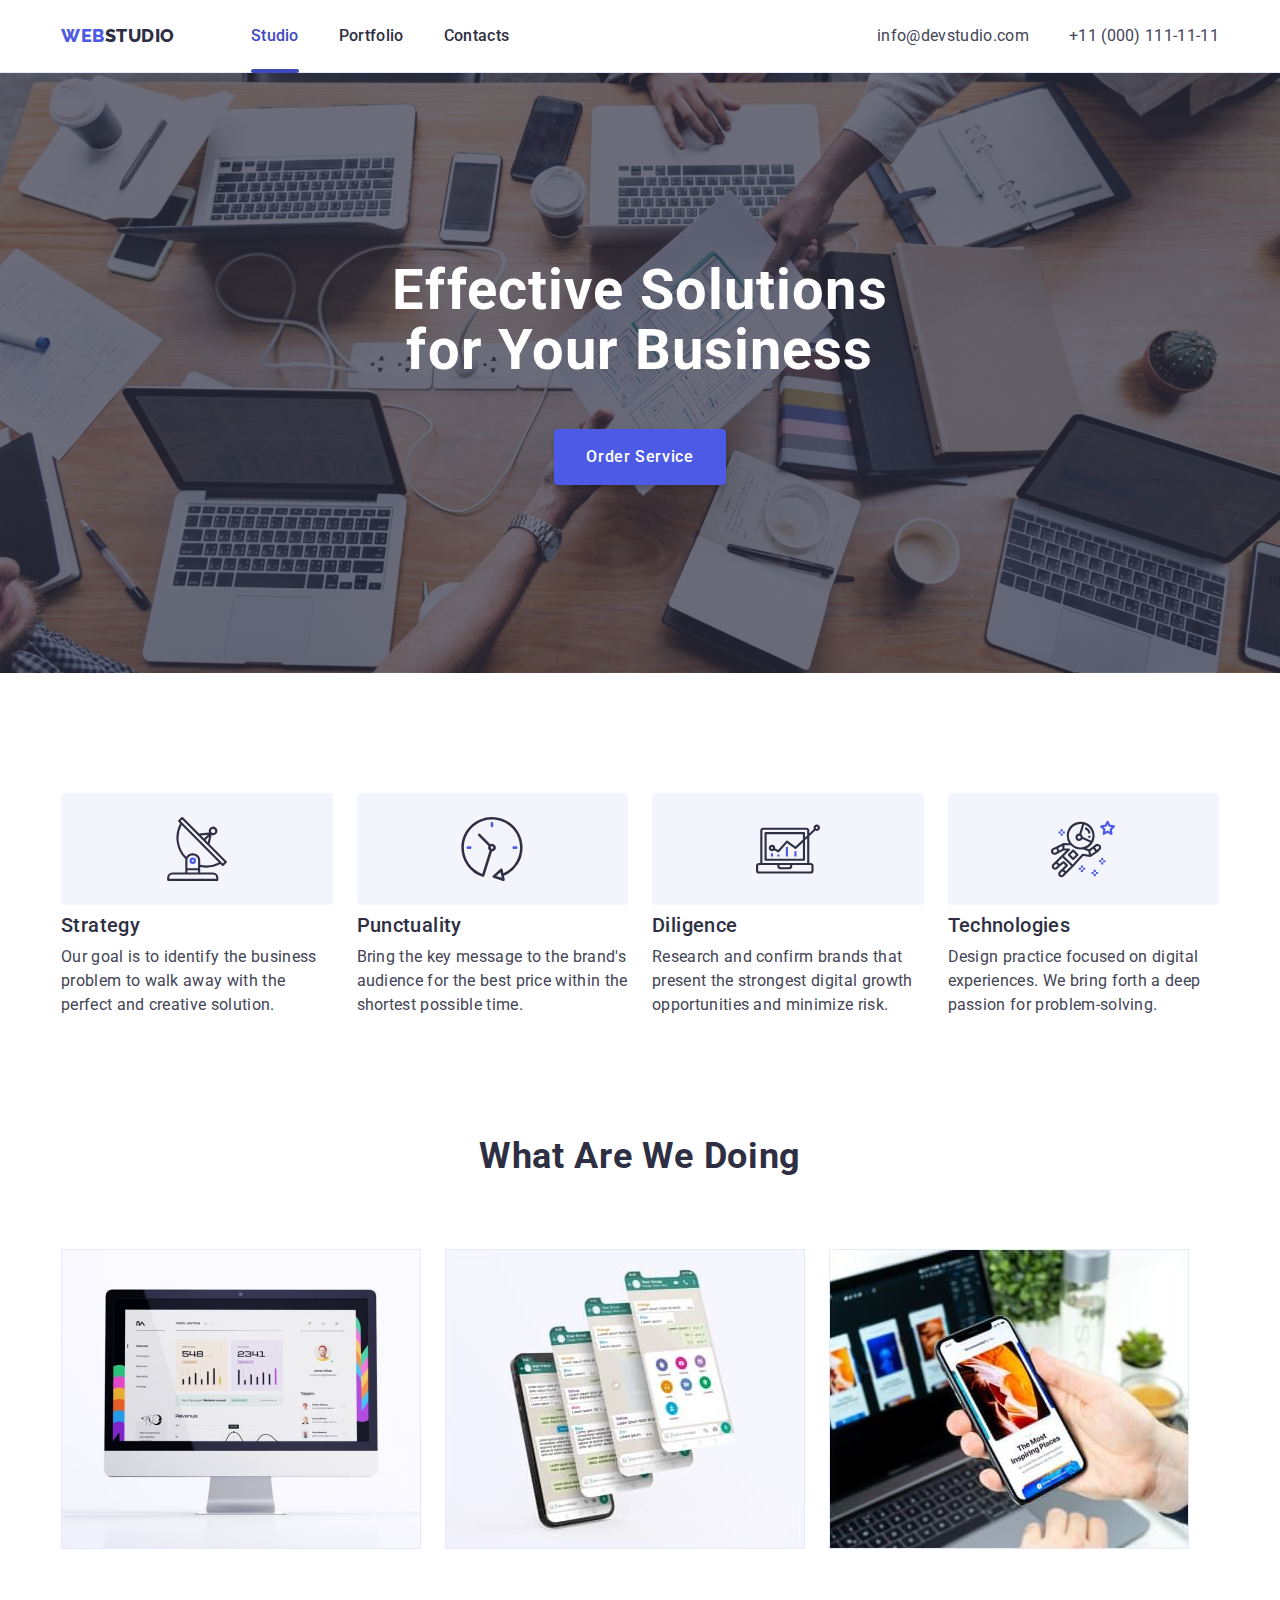
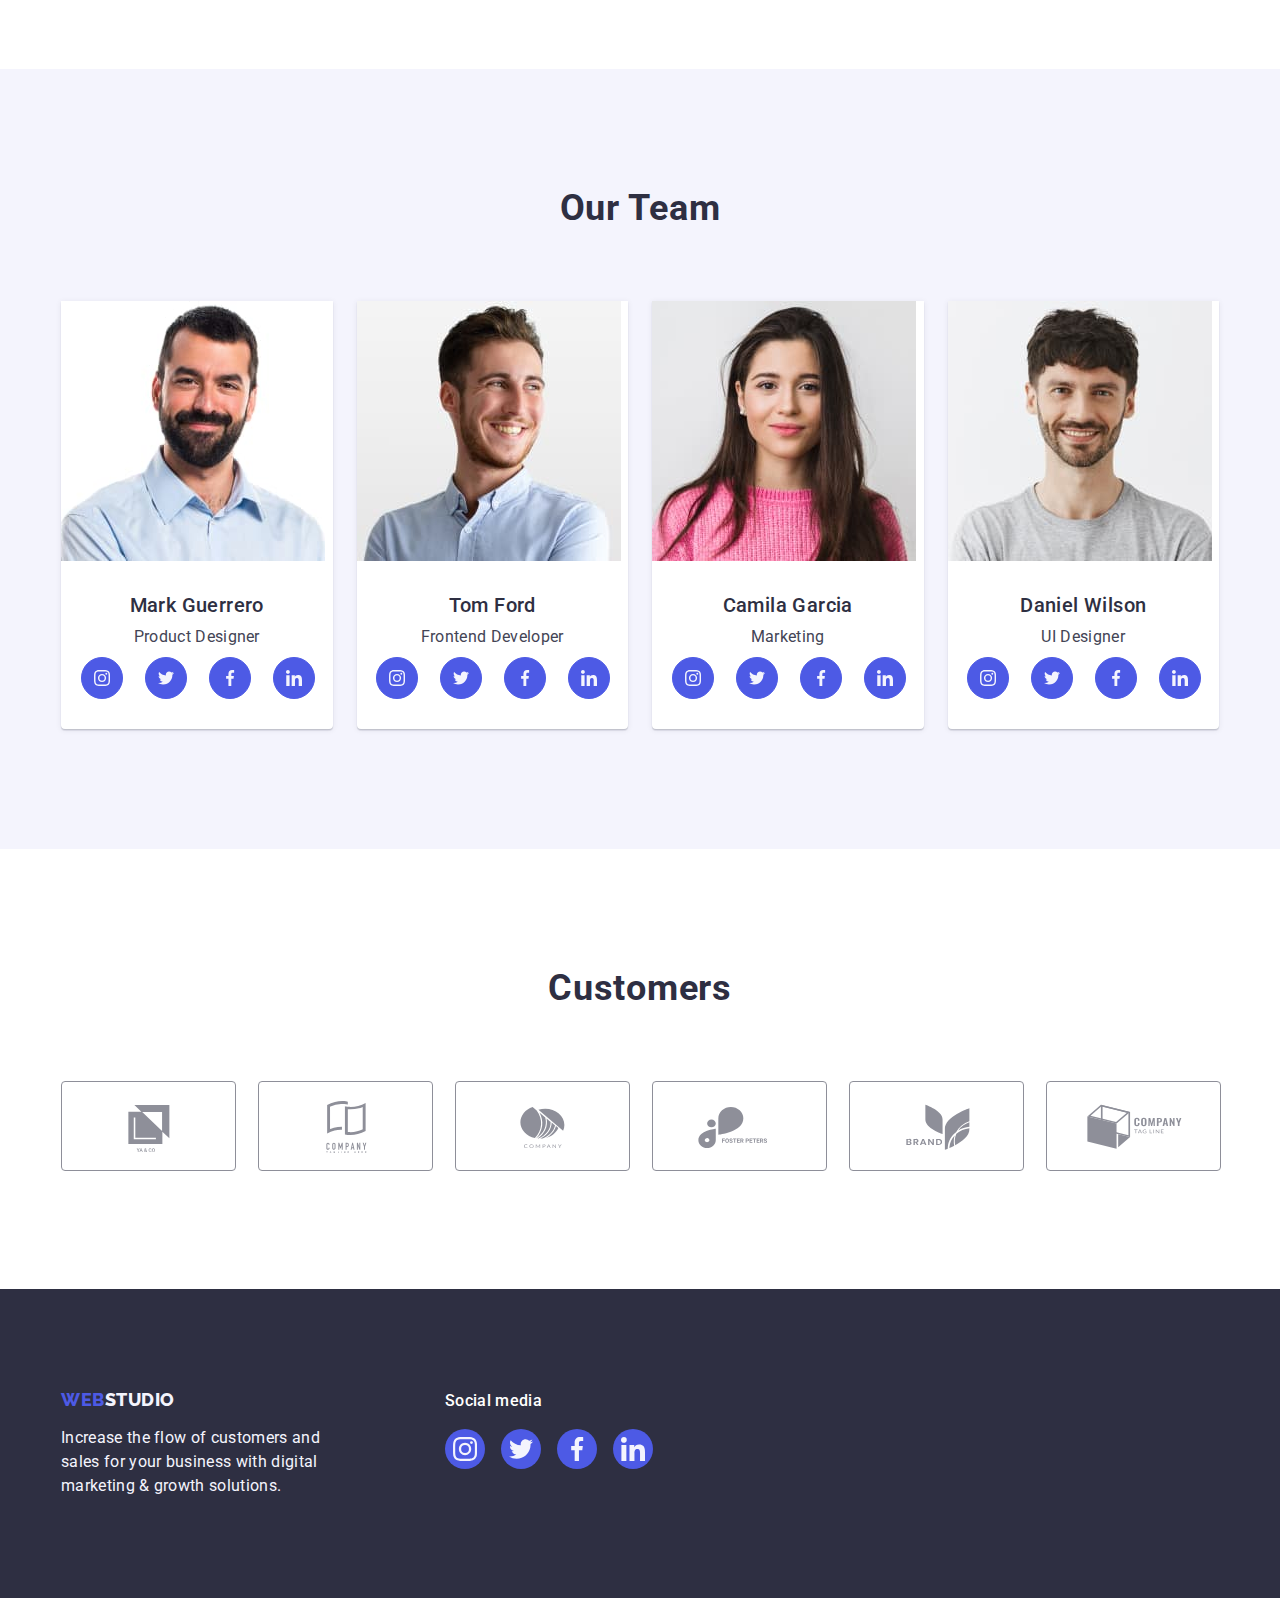
==== commit 705833cb: "all fixes" ====
--- a/index.html
+++ b/index.html
@@ -27,15 +27,19 @@
     <header class="header">
       <div class="header-container container">
         <nav class="header-nav">
-          <a class="header-logo-link link" href="./index.html"
-            >WEB<span class="header-logo-text">Studio</span></a
-          >
+          <a class="header-logo-link logo link" href="./index.html">
+            WEB<span class="logo-dark">Studio</span>
+          </a>
           <ul class="header-nav-list list">
             <li class="header-nav-item">
-              <a class="header-nav-link link current" href="./index.html">Studio</a>
+              <a class="header-nav-link link current" href="./index.html">
+                Studio
+              </a>
             </li>
             <li class="header-nav-item">
-              <a class="header-nav-link link" href="./portfolio.html">Portfolio</a>
+              <a class="header-nav-link link" href="./portfolio.html"
+                >Portfolio</a
+              >
             </li>
             <li class="header-nav-item">
               <a class="header-nav-link link" href="">Contacts</a>
@@ -45,12 +49,16 @@
         <address class="header-adress">
           <ul class="header-adress-list list">
             <li class="header-adress-item">
-              <a class="header-adress-link link" href="mailto:info@devstudio.com"
+              <a
+                class="header-address-link link"
+                href="mailto:info@devstudio.com"
                 >info@devstudio.com</a
               >
             </li>
             <li>
-              <a class="header-adress-link link" href="tel:+110001111111">+11 (000) 111-11-11</a>
+              <a class="header-address-link link" href="tel:+110001111111"
+                >+11 (000) 111-11-11</a
+              >
             </li>
           </ul>
         </address>
@@ -60,8 +68,12 @@
       <!--hero section-->
       <section class="hero-section">
         <div class="container">
-          <h1 class="hero-section-title">Effective Solutions for Your Business</h1>
-          <button class="hero-section-button" type="button" data-modal-open> Order Service</button>
+          <h1 class="hero-section-title"
+            >Effective Solutions for Your Business</h1
+          >
+          <button class="hero-section-button" type="button" data-modal-open>
+            Order Service</button
+          >
         </div>
       </section>
 
@@ -71,51 +83,51 @@
           <h2 class="visually-hidden">Features</h2>
           <ul class="features-section-list list">
             <li class="features-section-element">
-              <div class="trumb">
+              <div class="features-thumb">
                 <svg class="features-icon" width="64" height="64">
                   <use href="./images/icons.svg#icon-antenna"></use>
                 </svg>
               </div>
               <h3 class="features-section-element-title">Strategy</h3>
               <p class="features-section-element-description">
-                Our goal is to identify the business problem to walk away with the perfect and
-                creative solution.
+                Our goal is to identify the business problem to walk away with
+                the perfect and creative solution.
               </p>
             </li>
             <li class="features-section-element">
-              <div class="trumb">
+              <div class="features-thumb">
                 <svg class="features-icon" width="64" height="64">
                   <use href="./images/icons.svg#icon-clock"></use>
                 </svg>
               </div>
               <h3 class="features-section-element-title">Punctuality</h3>
               <p class="features-section-element-description">
-                Bring the key message to the brand's audience for the best price within the shortest
-                possible time.
+                Bring the key message to the brand's audience for the best price
+                within the shortest possible time.
               </p>
             </li>
             <li class="features-section-element">
-              <div class="trumb">
+              <div class="features-thumb">
                 <svg class="features-icon" width="64" height="64">
                   <use href="./images/icons.svg#icon-diagram"></use>
                 </svg>
               </div>
               <h3 class="features-section-element-title">Diligence</h3>
               <p class="features-section-element-description">
-                Research and confirm brands that present the strongest digital growth opportunities
-                and minimize risk.
+                Research and confirm brands that present the strongest digital
+                growth opportunities and minimize risk.
               </p>
             </li>
             <li class="features-section-element">
-              <div class="trumb">
+              <div class="features-thumb">
                 <svg class="features-icon" width="64" height="64">
                   <use href="./images/icons.svg#icon-astronaut"></use>
                 </svg>
               </div>
               <h3 class="features-section-element-title">Technologies</h3>
               <p class="features-section-element-description">
-                Design practice focused on digital experiences. We bring forth a deep passion for
-                problem-solving.
+                Design practice focused on digital experiences. We bring forth a
+                deep passion for problem-solving.
               </p>
             </li>
           </ul>
@@ -234,7 +246,7 @@
             <li class="team-section-element">
               <img
                 class="team-section-image"
-                src="./images/team/teamCard1.jpg"
+                src="./images/team/teamCard2.jpg"
                 alt="Mark Guerrero"
                 width="264"
                 height="260"
@@ -444,42 +456,42 @@
             <li class="section-customers-list">
               <a href="" class="customers-link">
                 <svg class="customers-icon" width="104" height="56">
-                  <use href="./images/icons.svg#icon-Client-1"></use>
+                  <use href="./images/icons.svg#icon-logo-1"></use>
                 </svg>
               </a>
             </li>
             <li class="section-customers-list">
               <a href="" class="customers-link">
                 <svg class="customers-icon" width="104" height="56">
-                  <use href="./images/icons.svg#icon-Client-2"></use>
+                  <use href="./images/icons.svg#icon-logo-2"></use>
                 </svg>
               </a>
             </li>
             <li class="section-customers-list">
               <a href="" class="customers-link">
                 <svg class="customers-icon" width="104" height="56">
-                  <use href="./images/icons.svg#icon-Client-3"></use>
+                  <use href="./images/icons.svg#icon-logo-3"></use>
                 </svg>
               </a>
             </li>
             <li class="section-customers-list">
               <a href="" class="customers-link">
                 <svg class="customers-icon" width="104" height="56">
-                  <use href="./images/icons.svg#icon-Client-4"></use>
+                  <use href="./images/icons.svg#icon-logo-4"></use>
                 </svg>
               </a>
             </li>
             <li class="section-customers-list">
               <a href="" class="customers-link">
                 <svg class="customers-icon" width="104" height="56">
-                  <use href="./images/icons.svg#icon-Client-5"></use>
+                  <use href="./images/icons.svg#icon-logo-5"></use>
                 </svg>
               </a>
             </li>
             <li class="section-customers-list">
               <a href="" class="customers-link">
                 <svg class="customers-icon" width="104" height="56">
-                  <use href="./images/icons.svg#icon-Client-6"></use>
+                  <use href="./images/icons.svg#icon-logo-6"></use>
                 </svg>
               </a>
             </li>
@@ -490,68 +502,68 @@
 
     <!-- Footer section -->
     <footer class="footer">
-      <div class="footer-container">
+      <div class="footer-container container">
         <div class="footer-info">
-          <a class="footer-logo-link link" href="./index.html"
-            >WEB<span class="footer-logo-text">Studio</span></a
-          >
+          <a class="footer-logo-link logo link" href="./index.html">
+            WEB<span class="logo-light">Studio</span>
+          </a>
           <p class="footer-subject">
-            Increase the flow of customers and sales for your business with digital marketing &
-            growth solutions.
+            Increase the flow of customers and sales for your business with
+            digital marketing & growth solutions.
           </p>
         </div>
 
         <div class="footer-links">
           <p class="footer-title">Social media</p>
-          <ul class="list social-list">
-            <li class="socials-link">
+          <ul class="socials-list list">
+            <li class="socials-item">
               <a
-                class="footer-socials-link"
+                class="socials-link"
                 href="https://instagram.com"
                 target="_blank"
                 rel="noopener noreferrer"
                 aria-label="Instagram link"
               >
-                <svg class="social-icon" width="24" height="24">
+                <svg class="socials-icon" width="24" height="24">
                   <use href="./images/icons.svg#icon-instagram"></use>
                 </svg>
               </a>
             </li>
-            <li class="socials-link">
+            <li class="socials-item">
               <a
-                class="footer-socials-link"
+                class="socials-link"
                 href="https://twitter.com"
                 target="_blank"
                 rel="noopener noreferrer"
                 aria-label="twitter link"
               >
-                <svg class="social-icon" width="24" height="24">
+                <svg class="socials-icon" width="24" height="24">
                   <use href="./images/icons.svg#icon-twitter"></use>
                 </svg>
               </a>
             </li>
-            <li class="socials-link">
+            <li class="socials-item">
               <a
-                class="footer-socials-link"
+                class="socials-link"
                 href="https://facebook.com"
                 target="_blank"
                 rel="noopener noreferrer"
                 aria-label="Facebook link"
               >
-                <svg class="social-icon" width="24" height="24">
+                <svg class="socials-icon" width="24" height="24">
                   <use href="./images/icons.svg#icon-facebook"></use>
                 </svg>
               </a>
             </li>
-            <li class="socials-link">
+            <li class="socials-item">
               <a
-                class="footer-socials-link"
+                class="socials-link"
                 href="https://www.linkedin.com"
                 target="_blank"
                 rel="noopener noreferrer"
                 aria-label="Linkedin link"
               >
-                <svg class="social-icon" width="24" height="24">
+                <svg class="socials-icon" width="24" height="24">
                   <use href="./images/icons.svg#icon-linkedin"></use>
                 </svg>
               </a>
@@ -570,6 +582,7 @@
         </button>
       </div>
     </div>
-    <script src="./modal.js"></script>
+
+    <script src="./js/modal.js"></script>
   </body>
 </html>
--- a/css/styles.css
+++ b/css/styles.css
@@ -47,58 +47,39 @@
 img {
   display: block;
 }
-
-.footer-container {
-  display: flex;
-  align-items: baseline;
-}
-
-.header .container {
-  display: flex;
-  align-items: center;
-}
-
+.visually-hidden {
+  position: absolute;
+  width: 1px;
+  height: 1px;
+  margin: -1px;
+  border: 0;
+  padding: 0;
+  white-space: nowrap;
+  clip-path: inset(100%);
+  clip: rect(0 0 0 0);
+  overflow: hidden;
+}
+
+.container {
+  width: 1158px;
+  padding: 0 15px;
+  margin-left: auto;
+  margin-right: auto;
+
+  /* outline: 1px solid red;
+  outline-offset: -1px; */
+}
 .list {
   list-style: none;
   margin: 0;
-  padding-left: 0;
-  gap: 24px;
+  padding: 0;
 }
 
 .link {
   text-decoration: none;
 }
 
-.header {
-  border-bottom: 1px solid var(--cornflower-cl);
-  box-shadow: 0px 2px 1px rgba(46, 47, 66, 0.08), 0px 1px 1px rgba(46, 47, 66, 0.16),
-    0px 1px 6px rgba(46, 47, 66, 0.08);
-}
-
-.header-adress-list {
-  display: flex;
-  gap: 40px;
-}
-
-.footer {
-  background-color: var(--navyblue);
-  padding-bottom: 100px;
-  padding-top: 100px;
-}
-.header-nav {
-  display: flex;
-  align-items: center;
-  margin-right: auto;
-  position: relative;
-  color: (--ocean-cl);
-}
-.header-logo-link {
-  margin-right: 76px;
-  align-items: center;
-}
-
-.header-logo-link,
-.footer-logo-link {
+.logo {
   display: inline-flex;
   font-family: var(--raleway-font);
   font-size: 18px;
@@ -106,8 +87,43 @@
   line-height: 1.17;
   letter-spacing: 0.54px;
   text-transform: uppercase;
-  /*text-align: left;*/
   color: var(--iris-cl);
+}
+.logo-light {
+  color: var(--cloud-cl);
+}
+.logo-dark {
+  color: var(--navyblue-cl);
+}
+
+/* Header styles */
+.header {
+  border-bottom: 1px solid var(--cornflower-cl);
+  box-shadow: 0px 2px 1px rgba(46, 47, 66, 0.08),
+    0px 1px 1px rgba(46, 47, 66, 0.16), 0px 1px 6px rgba(46, 47, 66, 0.08);
+}
+.header .container {
+  display: flex;
+  align-items: center;
+}
+.header-adress-list {
+  display: flex;
+  gap: 40px;
+}
+.header-item:not(:last-child) {
+  margin-right: 40px;
+}
+
+.header-nav {
+  display: flex;
+  align-items: center;
+  margin-right: auto;
+  position: relative;
+  color: (--ocean-cl);
+}
+.header-logo-link {
+  margin-right: 76px;
+  align-items: center;
 }
 
 .header-logo-link:hover,
@@ -115,48 +131,39 @@
   color: var(--ocean-cl);
 }
 
-.header-logo-text {
-  font-family: var(--raleway-font-cl);
-  color: var(--navyblue-cl);
-}
-
-.footer-logo-text {
-  font-family: var(--raleway-font-cl);
-  color: var(--cloud-cl);
-}
-
 .header-nav-list {
   display: flex;
+  gap: 40px;
+}
+
+.header-nav-link {
   position: relative;
-}
-
-.header-nav-list .header-nav-link a:hover,
-.header-nav-list .header-nav-link a:focus,
-.header-adress-list .header-adress-item a:hover,
-.header-adress-list .header-adress-item a:focus {
-  color: var(--ocean-cl);
-}
-
-.header-nav-item {
-  position: relative;
-  color: #404bbf;
-  transition: color 250ms cubic-bezier(0.4, 0, 0.2, 1);
-}
-
-.header-nav-link {
   display: inline-block;
+  padding: 24px 0;
+
   font-weight: 500;
   line-height: 1.5;
   letter-spacing: 0.02em;
-  color: #404bbf;
-  padding: 24px 0;
+  color: var(--navyblue-cl);
   transition: color 250ms cubic-bezier(0.4, 0, 0.2, 1);
 }
-
 .header-nav-link:hover,
 .header-nav-link:focus {
   color: var(--ocean-cl);
 }
+.header-nav-link.current {
+  color: #404bbf;
+}
+.current::after {
+  position: absolute;
+  content: '';
+  left: 0;
+  bottom: -1px;
+  height: 4px;
+  width: 100%;
+  background-color: #404bbf;
+  border-radius: 2px;
+}
 
 .header-adress {
   font-size: 16px;
@@ -168,43 +175,49 @@
 }
 .header-adress-item {
 }
-.header-adress-link {
+.header-address-link {
+  display: block;
   font-size: 16px;
   line-height: 24px;
   letter-spacing: 0.02em;
   text-align: left;
   color: var(--slate-cl);
   padding: 24px 0;
-  display: block;
+  transition: color 250ms cubic-bezier(0.4, 0, 0.2, 1);
+}
+
+.header-address-link:hover,
+.header-address-link:focus {
+  color: var(--ocean-cl);
 }
 
 .hero-section {
+  padding: 188px 0;
+  max-width: 1440px;
+  margin: 0 auto;
+
   background-color: var(--navyblue-cl);
-  padding: 188px 0;
-  margin: 0 auto;
-  background-color: var(--cl-dark);
-  padding: 188px 0 188px;
-  background-image: url('../images/hero/people-office.jpg');
   background-repeat: no-repeat;
   background-position: center;
   background-size: cover;
-  max-width: 1440px;
-  height: 600px;
-  flex-shrink: 0;
-  background-image: linear-gradient(rgba(46, 47, 66, 0.7), rgba(46, 47, 66, 0.7)),
+  background-image: linear-gradient(
+      rgba(46, 47, 66, 0.7),
+      rgba(46, 47, 66, 0.7)
+    ),
     url('../images/hero/people-office.jpg');
 }
 .hero-section-title {
-  font-size: 56px;
-  font-weight: 700;
-  line-height: 1.07em;
-  letter-spacing: 0.02em;
-  text-align: center;
-  color: var(--white-cl);
   max-width: 496px;
   margin-right: auto;
   margin-left: auto;
   margin-bottom: 48px;
+
+  font-size: 56px;
+  font-weight: 700;
+  line-height: 1.07em;
+  letter-spacing: 0.02em;
+  text-align: center;
+  color: var(--white-cl);
 }
 .hero-section-button {
   font-family: inherit;
@@ -235,18 +248,6 @@
   padding-top: 120px;
   padding-bottom: 120px;
 }
-.visually-hidden {
-  position: absolute;
-  width: 1px;
-  height: 1px;
-  margin: -1px;
-  border: 0;
-  padding: 0;
-  white-space: nowrap;
-  clip-path: inset(100%);
-  clip: rect(0 0 0 0);
-  overflow: hidden;
-}
 
 .features-section-list {
   list-style: none;
@@ -258,6 +259,23 @@
   padding-left: 0;
   width: calc((100% - 72px) / 4);
 }
+
+.features-thumb {
+  display: flex;
+  align-items: center;
+  justify-content: center;
+  height: 112px;
+  background-color: var(--cloud-cl);
+  border-radius: 4px;
+  margin-bottom: 8px;
+}
+
+.features-icon {
+  border-radius: 4px;
+  background: var(--CLOUD, #f4f4fd);
+  flex-shrink: 0;
+}
+
 .features-section-element-title {
   font-size: 20px;
   font-weight: 500;
@@ -278,37 +296,7 @@
   padding-bottom: 120px;
 }
 
-.team-socials-link {
-  width: 100%;
-  height: 100%;
-  background-color: var(--iris-cl);
-  border-radius: 50%;
-  display: flex;
-  align-items: center;
-  justify-content: center;
-  transition: background-color 250ms cubic-bezier(0.4, 0, 0.2, 1);
-}
-
-
-.team-socials-link:hover {
-  background-color: #404bbf;
-}
-.team-socials-link:focus {
-  background-color: #404bbf;
-}
-
-
-
 .projects-section-title {
-  font-size: 36px;
-  line-height: 1.11em;
-  letter-spacing: 0.02em;
-  text-align: center;
-  color: var(--navyblue-cl);
-  text-transform: capitalize;
-  margin-bottom: 72px;
-}
-.team-section-title {
   font-size: 36px;
   line-height: 1.11em;
   letter-spacing: 0.02em;
@@ -329,18 +317,22 @@
 }
 .projects-section-image {
 }
-
-.team-member {
-  padding: 32px 0;
-}
-
 .team-section {
   background-color: var(--cloud-cl);
   padding: 120px 0;
 }
-
+.team-section-title {
+  font-size: 36px;
+  line-height: 1.11em;
+  letter-spacing: 0.02em;
+  text-align: center;
+  color: var(--navyblue-cl);
+  text-transform: capitalize;
+  margin-bottom: 72px;
+}
 .team-section-list {
   display: flex;
+  justify-content: center;
   gap: 24px;
 }
 .team-section-element {
@@ -353,12 +345,13 @@
   justify-content: center;
   align-items: center;
   gap: 32px;
-  box-shadow: 0px 1px 6px rgba(46, 47, 66, 0.08), 0px 1px 1px rgba(46, 47, 66, 0.16),
-    0px 2px 1px rgba(46, 47, 66, 0.08);
-  
-}
-.team-section-image {
-}
+  box-shadow: 0px 1px 6px rgba(46, 47, 66, 0.08),
+    0px 1px 1px rgba(46, 47, 66, 0.16), 0px 2px 1px rgba(46, 47, 66, 0.08);
+}
+.team-member {
+  padding: 32px 0;
+}
+
 .team-section-name {
   font-size: 20px;
   font-weight: 500;
@@ -374,25 +367,98 @@
   letter-spacing: 0.02em;
   text-align: center;
   color: var(--slate-cl);
-}
-
+  margin-bottom: 8px;
+}
+.social-icons-list {
+  display: flex;
+  gap: 24px;
+  justify-content: center;
+}
+.team-social-item {
+  width: 40px;
+  height: 40px;
+}
+
+.team-social-link {
+  width: 100%;
+  height: 100%;
+  background-color: #4d5ae5;
+  border-radius: 50%;
+  display: flex;
+  align-items: center;
+  justify-content: center;
+  width: 40px;
+  height: 40px;
+  fill: #f4f4fd;
+  border: 1px solid #4d5ae5;
+  transition: background-color 250ms cubic-bezier(0.4, 0, 0.2, 1);
+}
+
+.team-social-link:hover,
+.team-social-link:focus {
+  background-color: #404bbf;
+}
+.team-section-icon {
+  fill: var(--cl-icon-fill);
+}
+/* footer css style */
 .footer {
   background-color: var(--navyblue-cl);
   padding: 100px 0;
 }
-
-.footer,
+.footer-container {
+  display: flex;
+  align-items: baseline;
+}
+.footer-info {
+  margin-right: 120px;
+}
+.footer-logo-link {
+  display: inline-block;
+  margin-bottom: 16px;
+}
+
 .footer-subject {
+  font-size: 16px;
+  line-height: 1.5;
+  letter-spacing: 0.02em;
   color: var(--cloud-cl);
-}
-
-.footer-subject {
-  font-size: 16px;
+  max-width: 264px;
+}
+
+.footer-title {
+  margin-bottom: 16px;
+  font-weight: 500;
+  color: var(--white-cl);
   line-height: 1.5;
   letter-spacing: 0.02em;
-  max-width: 264px;
-}
-
+}
+
+.socials-list {
+  display: flex;
+  gap: 16px;
+}
+
+.socials-item {
+  width: 40px;
+  height: 40px;
+}
+
+.socials-link {
+  display: flex;
+  justify-content: center;
+  align-items: center;
+  width: 100%;
+  height: 100%;
+
+  border-radius: 50%;
+  background-color: var(--iris-cl);
+  transition: background-color 250ms cubic-bezier(0.4, 0, 0.2, 1);
+}
+.socials-link:hover,
+.socials-link:focus {
+  background-color: var(--green-cl);
+}
 /* portfolio css style*/
 
 .div-filters-item {
@@ -400,24 +466,7 @@
   border: 1px solid #e7e9fc;
   border-top: none;
 }
-.header-nav {
-}
-
-.header-nav-list {
-}
-.header-item:not(:last-child) {
-  margin-right: 40px;
-}
-.header-nav-link {
-}
-.header-adress {
-}
-.list {
-}
-.header-adress-item {
-}
-.header-adress-link {
-}
+
 .filters {
   padding: 96px 0 120px 0;
 }
@@ -444,8 +493,10 @@
   padding: 12px 24px;
   border: 1px solid #e7e9fc;
   border-radius: 4px;
-  transition: color 250ms cubic-bezier(0.4, 0, 0.2, 1), background-color 250ms cubic-bezier(0.4, 0, 0.2, 1), border-color 250ms cubic-bezier(0.4, 0, 0.2, 1), box-shadow 250ms cubic-bezier(0.4, 0, 0.2, 1); 
-
+  transition: color 250ms cubic-bezier(0.4, 0, 0.2, 1),
+    background-color 250ms cubic-bezier(0.4, 0, 0.2, 1),
+    border-color 250ms cubic-bezier(0.4, 0, 0.2, 1),
+    box-shadow 250ms cubic-bezier(0.4, 0, 0.2, 1);
 }
 
 .filters-buttons-list {
@@ -466,14 +517,12 @@
 .grid-item {
   width: calc((100% - 48px) / 3);
 }
-.grid-item-image {
-}
+
 .grid-item-title {
   font-size: 20px;
   font-weight: 500;
   line-height: 1.2em;
   letter-spacing: 0.02em;
-  /* text-align: left;*/
   color: var(--navyblue-cl);
   margin-bottom: 8px;
 }
@@ -486,40 +535,9 @@
   color: var(--slate-cl);
 }
 
-.footer-logo-link {
-  display: inline-block;
-  margin-bottom: 16px;
-}
-
-.trumb {
-  display: flex;
-  align-items: center;
-  justify-content: center;
-  height: 112px;
-  background-color: #f4f4fd;
-  border-radius: 4px;
-  margin-bottom: 8px;
-}
-
-.features-icon{
-  border-radius: 4px;
-  background: var(--CLOUD, #f4f4fd);
-  flex-shrink: 0;
-}
-
-.team-icon{
-  fill: var(icon-fill-cl);
-}
-
-.team-section-list{
-  display: flex;
-  justify-content: center;
-  gap: 24px;
-}
-
-.team-social-item {
-  width: 40px;
-  height: 40px;
+.thumb {
+  position: relative;
+  overflow: hidden;
 }
 
 /*section 5*/
@@ -564,102 +582,16 @@
 }
 .customers-link:hover,
 .customers-link:focus {
-  background-color: #404bbf
+  border-color: var(--ocean-cl);
 }
 .customers-icon {
   fill: #8e8f99;
-}
-
-.footer-links .social-list {
-  gap: 16px;
-  width: 40px;
-}
-
-.social-list {
-  display: flex; 
-}
-
-.footer-links .footer-socials-link {
-  display: flex; 
-  justify-content: center;
-  align-items: center;
-  width: 100%;
-  height: 100%;
-  border-radius: 50%;
-}
-.socials-link {
-  transition: background-color 250ms cubic-bezier(0.4, 0, 0.2, 1);
-  width: 40px;
-  height: 40px;
-}
-.social-icon {
-  fill: var(--cl-icon-fill);
-  background-color: var(--iris-cl);
-  transition: background-color 250ms cubic-bezier(0.4, 0, 0.2, 1);
-  border-radius: 50%;
-  width: 40px;
-  height: 40px;
-}
-
-.footer-title {
-  margin-bottom: 16px;
-  font-weight: 500;
-  color: var(--white--cl);
-  line-height: 1.5;
-  letter-spacing: 0.02em;
-}
-
-.footer-socials-link {
-  background-color: var(--iris-cl);
-  display: flex;
-  transition: background-color 250ms cubic-bezier(0.4, 0, 0.2, 1); 
-}
-
-.footer-links .footer-socials-link:hover,
-.footer-links .footer-socials-link:focus {
-  background-color: var(--cl-success);
-}
-
-
-.footer-info {
-  margin-right: 120px;
-}
-
-.footer-logo {
-  font-family: 'Raleway', sans-serif;
-  background-color: var(--cl-dark);
-  font-size: 18px;
-  font-weight: 800;
-  line-height: 1.17;
-  letter-spacing: 0.03em;
-  text-transform: uppercase;
-  text-align: left;
-  color: var(--iris-cl);
-  text-decoration: none;
-  margin-bottom: 16px;
-  display: inline-block;
-}
-
-.team-social-link {
-  width: 100%;
-  height: 100%;
-  background-color: #4d5ae5;
-  border-radius: 50%;
-  display: flex;
-  align-items: center;
-  justify-content: center;
-  width: 40px;
-  height: 40px;
-  fill: #f4f4fd;
-  border: 1px solid #4d5ae5;
-  transition: background-color 250ms cubic-bezier(0.4, 0, 0.2, 1);
-
-  
-}
-
-.team-social-link:hover,
-.team-social-link:focus {
-  background-color: #404bbf;
+  transition: fill 250ms cubic-bezier(0.4, 0, 0.2, 1);
+}
+
+.customers-link:hover .customers-icon,
+.customers-link:focus .customers-icon {
+  fill: var(--ocean-cl);
 }
 
 .grid-link {
@@ -671,25 +603,24 @@
 .grid-link:focus {
   transform: translateY(0);
   box-shadow: 0px 1px 6px rgba(46, 47, 66, 0.08),
-  0px 1px 1px rgba(46, 47, 66, 0.16),
-  0px 2px 1px rgba(46, 47, 66, 0.08);  
+    0px 1px 1px rgba(46, 47, 66, 0.16), 0px 2px 1px rgba(46, 47, 66, 0.08);
 }
 .grid-link:hover .overlay,
 .grid-link:focus .overlay {
   transform: translateY(0);
   box-shadow: 0px 1px 6px rgba(46, 47, 66, 0.08),
-  0px 1px 1px rgba(46, 47, 66, 0.16),
-  0px 2px 1px rgba(46, 47, 66, 0.08);
+    0px 1px 1px rgba(46, 47, 66, 0.16), 0px 2px 1px rgba(46, 47, 66, 0.08);
 }
 
 .modal-container {
   position: fixed;
-  top:0;
-  left:0;
+  top: 0;
+  left: 0;
   width: 100%;
   height: 100%;
   background-color: rgba(46, 47, 66, 0.4);
-  transition: opacity 250ms cubic-bezier(0.4, 0, 0.2, 1), visibility 250ms cubic-bezier(0.4, 0, 0.2, 1);
+  transition: opacity 250ms cubic-bezier(0.4, 0, 0.2, 1),
+    visibility 250ms cubic-bezier(0.4, 0, 0.2, 1);
 }
 
 .is-hidden {
@@ -701,14 +632,15 @@
   position: fixed;
   top: 50%;
   left: 50%;
-  transform: translate(-50%, -50%) scale(1); 
+  transform: translate(-50%, -50%) scale(1);
   width: 408px;
   min-height: 584px;
   position: absolute;
-  background: var(--modal_background-cl); 
-  box-shadow: 0px 1px 1px rgba(0, 0, 0, 0.14), 0px 1px 3px rgba(0, 0, 0, 0.12), 0px 2px 1px rgba(0, 0, 0, 0.2);
+  background: var(--modal_background-cl);
+  box-shadow: 0px 1px 1px rgba(0, 0, 0, 0.14), 0px 1px 3px rgba(0, 0, 0, 0.12),
+    0px 2px 1px rgba(0, 0, 0, 0.2);
   border-radius: 4px;
-  transition: transform 250ms cubic-bezier(0.4, 0, 0.2, 1); 
+  transition: transform 250ms cubic-bezier(0.4, 0, 0.2, 1);
 }
 
 .modal-btn {
@@ -716,16 +648,17 @@
   top: 24px;
   right: 24px;
   width: 24px;
-  height: 24px; 
-  border-radius: 50%; 
-  display: flex; 
-  align-items: center; 
-  justify-content: center; 
-  background-color: #e7e9fc; 
+  height: 24px;
+  border-radius: 50%;
+  display: flex;
+  align-items: center;
+  justify-content: center;
+  background-color: #e7e9fc;
   border: 1px solid rgba(0, 0, 0, 0.1);
   padding: 0;
   cursor: pointer;
-  transition: background-color 250ms cubic-bezier(0.4, 0, 0.2, 1), border 250ms cubic-bezier(0.4, 0, 0.2, 1); 
+  transition: background-color 250ms cubic-bezier(0.4, 0, 0.2, 1),
+    border 250ms cubic-bezier(0.4, 0, 0.2, 1);
 }
 .modal-btn:hover,
 .modal-btn:focus {
@@ -733,8 +666,8 @@
   background-color: var(--ocean-cl);
 }
 
-.modal-btn:hover > .modal-btn-img ,
-.modal-btn:focus > .modal-btn-img{
+.modal-btn:hover > .modal-btn-img,
+.modal-btn:focus > .modal-btn-img {
   fill: #ffffff;
 }
 
@@ -745,7 +678,7 @@
 .overlay-text {
   line-height: 1.5;
   letter-spacing: 0.02em;
-  color: var(--cl-light); 
+  color: var(--cloud-cl);
 }
 
 .overlay {
@@ -758,22 +691,7 @@
   height: 100%;
 
   will-change: transform;
-  transition: transform 250ms cubic-bezier(0.4, 0, 0.2, 1); 
-  background-color: rgba(46, 47, 66, 0.4);
+  transition: transform 250ms cubic-bezier(0.4, 0, 0.2, 1);
+  background-color: var(--iris-cl);
   padding: 40px 32px;
 }
-
-.header-nav-link .current{
-  position: relative;
-  color: #404bbf;
-}
-.current::after {
-  position: absolute;
-  content: "";
-  left: 0;
-  bottom: -1px;
-  height: 4px;
-  width: 100%;
-  background-color: #404bbf;
-  border-radius: 2px;
-}
